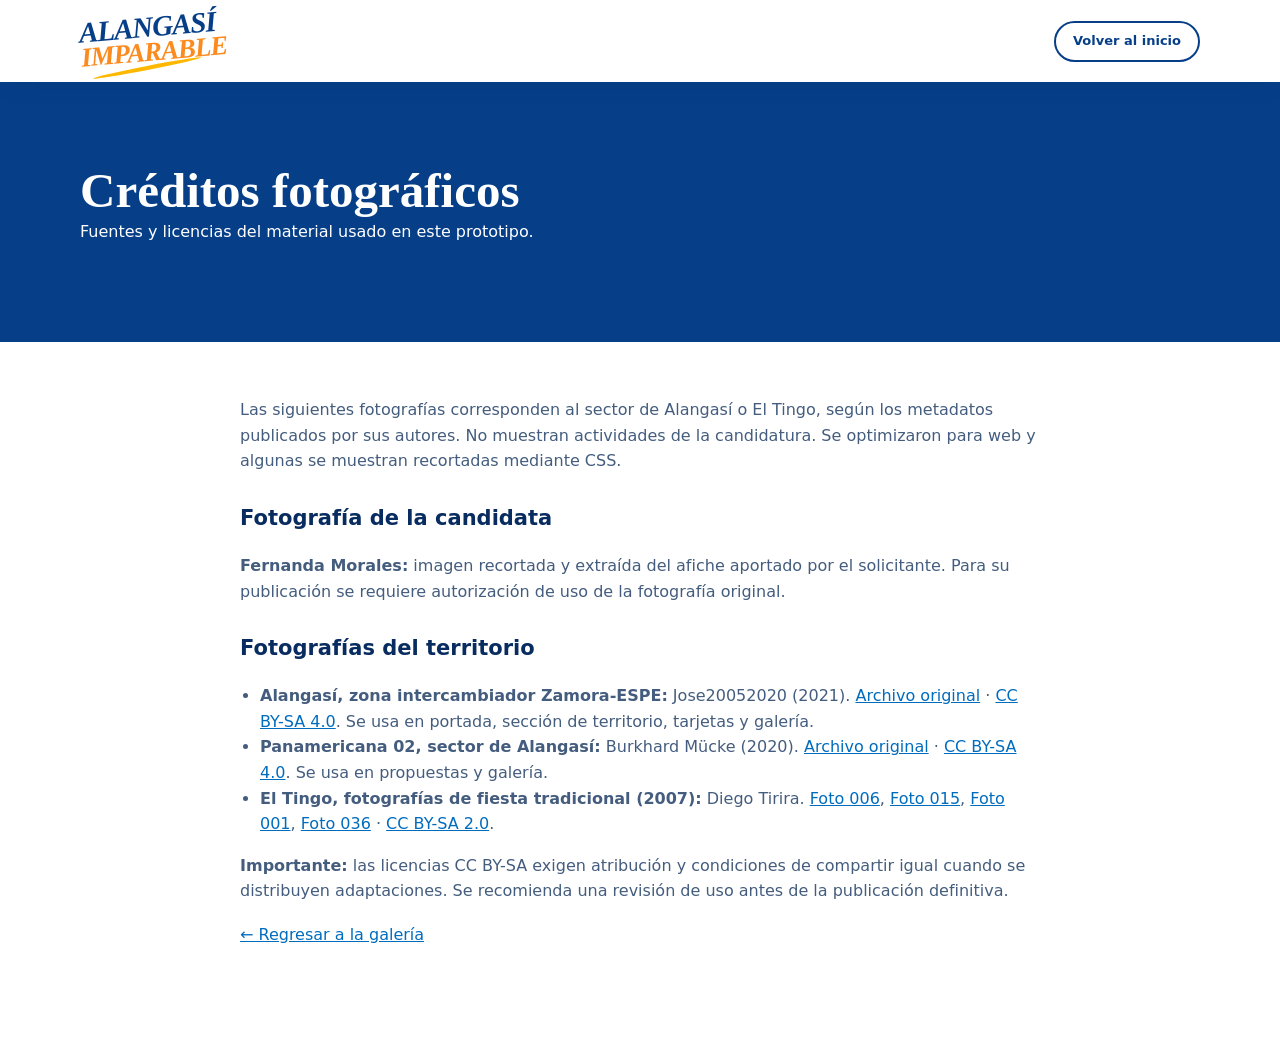
==== creditos.html @ 4a23343c "feat: publicar página institucional creditos.html" ====
<!doctype html><html lang="es-EC"><head><meta charset="UTF-8"><meta name="viewport" content="width=device-width,initial-scale=1"><title>Créditos fotográficos | Fernanda Morales</title><link rel="stylesheet" href="styles.css"></head><body><header class="site-header"><div class="container nav-wrap"><a href="index.html#inicio" class="brand"><span>ALANGASÍ</span><strong>IMPARABLE</strong><i></i></a><a href="index.html" class="btn btn-outline small">Volver al inicio</a></div></header><section class="subpage-hero"><div class="container"><h1>Créditos fotográficos</h1><p>Fuentes y licencias del material usado en este prototipo.</p></div></section><main class="container legal"><p>Las siguientes fotografías corresponden al sector de Alangasí o El Tingo, según los metadatos publicados por sus autores. No muestran actividades de la candidatura. Se optimizaron para web y algunas se muestran recortadas mediante CSS.</p><h2>Fotografía de la candidata</h2><p><strong>Fernanda Morales:</strong> imagen recortada y extraída del afiche aportado por el solicitante. Para su publicación se requiere autorización de uso de la fotografía original.</p><h2>Fotografías del territorio</h2><ul><li><strong>Alangasí, zona intercambiador Zamora-ESPE:</strong> Jose20052020 (2021). <a href="https://commons.wikimedia.org/wiki/File:Alangasi_zona_hipermarket.jpg" target="_blank" rel="noopener noreferrer">Archivo original</a> · <a href="https://creativecommons.org/licenses/by-sa/4.0/" target="_blank" rel="noopener noreferrer">CC BY-SA 4.0</a>. Se usa en portada, sección de territorio, tarjetas y galería.</li><li><strong>Panamericana 02, sector de Alangasí:</strong> Burkhard Mücke (2020). <a href="https://commons.wikimedia.org/wiki/File:Panamericana_02.jpg" target="_blank" rel="noopener noreferrer">Archivo original</a> · <a href="https://creativecommons.org/licenses/by-sa/4.0/" target="_blank" rel="noopener noreferrer">CC BY-SA 4.0</a>. Se usa en propuestas y galería.</li><li><strong>El Tingo, fotografías de fiesta tradicional (2007):</strong> Diego Tirira. <a href="https://commons.wikimedia.org/wiki/File:P_El_Tingo_0706_006_(17198354539).jpg" target="_blank" rel="noopener noreferrer">Foto 006</a>, <a href="https://commons.wikimedia.org/wiki/File:P_El_Tingo_0706_015_(17198350459).jpg" target="_blank" rel="noopener noreferrer">Foto 015</a>, <a href="https://commons.wikimedia.org/wiki/File:P_El_Tingo_0706_001_(17358634136).jpg" target="_blank" rel="noopener noreferrer">Foto 001</a>, <a href="https://commons.wikimedia.org/wiki/File:P_El_Tingo_0706_036_(17382595662).jpg" target="_blank" rel="noopener noreferrer">Foto 036</a> · <a href="https://creativecommons.org/licenses/by-sa/2.0/" target="_blank" rel="noopener noreferrer">CC BY-SA 2.0</a>.</li></ul><p><strong>Importante:</strong> las licencias CC BY-SA exigen atribución y condiciones de compartir igual cuando se distribuyen adaptaciones. Se recomienda una revisión de uso antes de la publicación definitiva.</p><p><a href="index.html#galeria">← Regresar a la galería</a></p></main></body></html>
---- styles.css ----
:root{--blue:#063f88;--deep:#032e69;--navy:#082c60;--bright:#0874d3;--orange:#fb8b1f;--gold:#ffb800;--sky:#edf7ff;--ink:#082c60;--muted:#4b6080;--white:#fff;--shadow:0 18px 45px rgba(1,40,90,.12);--container:1180px}
*,*::before,*::after{box-sizing:border-box}
html{scroll-behavior:smooth;scroll-padding-top:88px}
body{margin:0;font-family:"DM Sans",system-ui,-apple-system,"Segoe UI",sans-serif;color:var(--ink);background:#fff;line-height:1.6;overflow-x:hidden}
a{color:inherit;text-decoration:none}button,input,textarea{font:inherit}button{cursor:pointer}svg{width:21px;height:21px;fill:none;stroke:currentColor;stroke-width:1.9;stroke-linejoin:round;stroke-linecap:round;flex-shrink:0}img{max-width:100%;display:block}p{margin:0 0 1.1em}.container{max-width:var(--container);padding:0 30px;margin-inline:auto}.svg-sprite{position:absolute;width:0;height:0;overflow:hidden}::selection{background:#ffb800;color:#063f88}:focus-visible{outline:3px solid var(--orange);outline-offset:4px}.skip-link{position:absolute;top:-80px;left:12px;z-index:200;background:var(--blue);color:#fff;padding:12px 20px;border-radius:8px}.skip-link:focus{top:9px}
/* Top navigation */
.site-header{height:82px;position:sticky;top:0;z-index:80;background:rgba(255,255,255,.96);box-shadow:0 4px 22px rgba(2,36,80,.07);backdrop-filter:blur(14px)}.nav-wrap{height:100%;display:flex;align-items:center;justify-content:space-between;gap:22px}.brand{width:154px;line-height:.9;display:flex;flex-direction:column;align-items:flex-start;transform:rotate(-5deg);font-family:"Kalam",cursive;font-style:italic;white-space:nowrap;letter-spacing:-1px;font-weight:700}.brand span{font-size:29px;color:var(--blue)}.brand strong{font-size:27px;color:var(--orange);font-weight:700}.brand i{background:var(--gold);height:4px;width:110px;border-radius:50%;transform:rotate(-6deg);margin-top:2px;margin-left:10px}.main-nav{display:flex;align-items:center;gap:24px}.nav-link{font-size:13px;font-weight:800;color:#254570;white-space:nowrap;position:relative;padding:9px 0}.nav-link::after{content:"";height:3px;width:0;position:absolute;left:0;bottom:3px;background:var(--orange);border-radius:3px;transition:width .2s}.nav-link:hover::after,.nav-link.active::after{width:100%}.nav-link.active{color:var(--blue)}.menu-toggle{display:none;border:0;background:#f1f7fe;color:var(--blue);width:45px;height:45px;border-radius:12px;align-items:center;justify-content:center}
.btn{display:inline-flex;align-items:center;justify-content:center;gap:9px;border:2px solid transparent;padding:12px 22px;border-radius:999px;font-size:13px;font-weight:800;line-height:1.3;min-height:47px;transition:transform .2s,box-shadow .2s,background .2s;color:inherit}.btn svg{width:17px;height:17px}.btn:hover{transform:translateY(-2px);box-shadow:0 10px 18px rgba(7,57,105,.18)}.btn-orange{background:linear-gradient(120deg,#ff9e22,#ff7e18);color:#fff}.btn-blue{background:var(--blue);color:#fff}.btn-outline{border-color:var(--blue);color:var(--blue);background:rgba(255,255,255,.8)}.btn-white{background:white;color:var(--blue)}.btn.small{min-height:41px;padding:9px 17px}.nav-cta{padding:11px 18px;min-height:42px}
/* Hero */
.hero{min-height:595px;position:relative;isolation:isolate;overflow:hidden;background:linear-gradient(110deg,#e6f5ff 0%,#f0faff 49%,#b8d4e9 100%)}.hero-scenery{position:absolute;inset:0;background-image:linear-gradient(90deg,rgba(245,251,255,.97) 0%,rgba(240,249,255,.90) 30%,rgba(232,246,255,.57) 51%,rgba(233,246,255,.16) 100%),url('assets/alangasi-panorama.webp');background-repeat:no-repeat;background-position:center,center 57%;background-size:cover;z-index:-2}.hero-content{height:595px;display:grid;grid-template-columns:51% 36% 13%;align-items:center;position:relative}.hero-copy{position:relative;z-index:4;padding-bottom:30px}.eyebrow{font-size:11px;font-weight:800;letter-spacing:2px;color:#0669bd;display:flex;align-items:center;gap:12px}.eyebrow-dot{height:8px;width:8px;background:var(--orange);border-radius:50%}.dash{height:2px;width:45px;background:var(--orange)}.hero-title{font-family:"Kalam",cursive;font-size:clamp(44px,5vw,77px);line-height:1.01;letter-spacing:-2.6px;margin:25px 0 17px;color:var(--blue);font-weight:700}.hero-title span{display:block}.hero-title em,.section-script em{color:var(--orange);font-style:normal}.hero-title em{display:inline-block;position:relative}.hero-title em::after{content:"";position:absolute;background:var(--orange);height:6px;border-radius:70%;width:103%;bottom:3px;left:0;transform:rotate(-3deg)}.paint-label{display:inline-block;background:var(--blue);color:white;font:700 26px/1.15 "Kalam",cursive;transform:rotate(-3deg);padding:5px 24px 0 17px;clip-path:polygon(1% 2%,99% 0,97% 8%,100% 90%,2% 100%,0 89%)}.candidate-role{color:#fff;background:var(--orange);width:max-content;max-width:95%;padding:4px 13px;border-radius:4px;margin:7px 0 17px;font-size:12px;font-weight:800;transform:rotate(-1deg)}.hero-description{font-size:18px;line-height:1.47;max-width:390px;font-weight:600;margin-bottom:25px}.hero-buttons{display:flex;gap:11px;flex-wrap:wrap}.hero-location{display:flex;align-items:center;gap:5px;font-size:11px;color:#45668e;margin-top:18px;font-weight:700}.hero-location svg{width:15px;height:15px}.hero-portrait-wrap{position:absolute;bottom:0;left:48.5%;width:min(40%,470px);height:91%;display:flex;align-items:flex-end;justify-content:center;z-index:2}.hero-sun{position:absolute;bottom:20px;left:-19%;width:118%;height:85%;border-radius:48% 52% 0 0;background:radial-gradient(ellipse at 57% 60%,rgba(255,235,191,.87),rgba(255,233,202,.3) 57%,transparent 69%)}.hero-portrait{height:100%;max-width:unset;width:auto;object-fit:contain;object-position:bottom;filter:drop-shadow(3px 10px 12px rgba(3,35,69,.15))}.hero-quote{position:absolute;top:100px;right:12px;z-index:3;max-width:165px;transform:rotate(-6deg);font:700 28px/1.11 "Kalam",cursive;color:var(--blue)}.hero-quote i{display:block;height:4px;width:120px;background:var(--orange);border-radius:50%;transform:rotate(-8deg);margin-top:9px}.hero-wave{position:absolute;bottom:-1px;width:100%;height:82px;z-index:3}.hero-wave svg{width:100%;height:100%}
.pillars{background:var(--blue);color:white;margin-top:-1px}.pillars-grid{display:grid;grid-template-columns:repeat(4,1fr);padding-top:12px;padding-bottom:25px;gap:18px}.pillar{display:flex;align-items:center;gap:13px;font-weight:800;font-size:15px;line-height:1.28;min-height:79px;border-right:1px solid rgba(255,255,255,.29)}.pillar:last-child{border:0}.pillar:hover .pillar-icon{transform:rotate(-8deg) scale(1.06)}.pillar-icon,.proposal-icon{width:65px;height:65px;display:grid;place-items:center;flex-shrink:0;border-radius:50%;transition:transform .2s}.pillar-icon svg,.proposal-icon svg{height:36px;width:36px;stroke-width:1.7}.blue{background:#0874d3;color:white}.gold{background:#ffb800;color:white}.orange{background:#ff8f22;color:white}.yellow{background:#ffbb11;color:#fff}
/* About */
.section{padding-block:90px}.about{background:#fff}.about-grid{display:grid;grid-template-columns:43% 1fr;align-items:center;gap:7%}.about-visual{position:relative;min-height:430px}.brush-circle{position:relative;overflow:hidden;width:93%;height:410px;max-width:470px;border-radius:43% 57% 50% 50% / 50% 50% 50% 50%;background:linear-gradient(150deg,#c9e7f9,#edf7fa 66%,#ffb74e);isolation:isolate}.brush-circle:before{content:"";position:absolute;inset:0;background:url('assets/alangasi-panorama.webp') center/cover;opacity:.24}.brush-circle img{position:absolute;height:106%;max-width:none;width:auto;bottom:-62px;left:50%;transform:translateX(-50%);filter:drop-shadow(0 8px 12px rgba(0,0,0,.07))}.about-visual:before,.about-visual:after{content:"";position:absolute;border:11px solid var(--orange);transform:rotate(-35deg);border-radius:50%;z-index:2;pointer-events:none}.about-visual:before{width:165px;height:70px;left:-20px;top:0;border-bottom-color:transparent;border-right-color:transparent}.about-visual:after{width:225px;height:66px;right:-3px;bottom:10px;border-top-color:transparent;border-left-color:transparent}.about-sticker{position:absolute;right:-8%;bottom:34px;z-index:3;transform:rotate(-8deg);background:var(--blue);color:white;font:700 22px/1.1 "Kalam",cursive;padding:11px 17px;box-shadow:0 12px 20px rgba(0,46,99,.16)}.section-script{font:700 clamp(32px,3.7vw,53px)/1.11 "Kalam",cursive;color:var(--blue);letter-spacing:-1px;margin:18px 0}.about-copy>p{max-width:590px;color:#395274;font-size:16px}.values{display:flex;gap:25px;flex-wrap:wrap;margin:25px 0 30px}.values>div{display:flex;gap:10px;align-items:center;font-weight:800;font-size:11px;line-height:1.28}.value-icon{width:45px;height:45px;border-radius:50%;display:grid;place-items:center}.value-icon svg{width:22px;height:22px}
/* Proposals */
.proposals{background:linear-gradient(180deg,#eaf6ff 0%,#f5faff 100%);border-radius:80px 80px 0 0;padding-top:76px}.section-heading{margin-bottom:35px}.section-heading.center{text-align:center}.section-heading.center .eyebrow{justify-content:center}.section-heading .section-script{margin:8px 0}.section-heading p{font-size:15px;color:#526583;margin:0}.proposals-grid{display:grid;grid-template-columns:repeat(4,minmax(0,1fr));gap:18px}.proposal-card{background:white;border:1px solid #eaf0f7;border-radius:18px;overflow:hidden;box-shadow:0 8px 28px rgba(6,58,122,.06);transition:transform .25s,box-shadow .25s}.proposal-card:hover{transform:translateY(-7px);box-shadow:var(--shadow)}.proposal-image{height:170px;position:relative}.proposal-image img{height:100%;width:100%;object-fit:cover}.proposal-icon{position:absolute;bottom:-27px;left:20px;width:54px;height:54px;border:4px solid white}.proposal-icon svg{height:26px;width:26px}.proposal-body{padding:36px 20px 20px}.proposal-body h3{font-weight:800;font-size:17px;line-height:1.2;margin:0 0 12px;color:var(--blue);min-height:41px}.proposal-body p{font-size:13px;color:#536684;line-height:1.5;min-height:59px}.text-link{display:inline-flex;align-items:center;gap:8px;border:0;background:none;color:#0068bd;padding:2px 0;font-weight:800;font-size:12px}.text-link:hover{text-decoration:underline}.text-link svg{width:16px;height:16px}.content-note{font-size:11px;color:#6c7892;text-align:center;margin:23px auto 0;max-width:770px}
/* Territory */
.territory{min-height:390px;color:white;isolation:isolate;position:relative;display:flex;align-items:center;overflow:hidden}.territory-photo{position:absolute;inset:0;z-index:-1;background:linear-gradient(90deg,rgba(4,39,85,.97) 0%,rgba(4,39,85,.84) 46%,rgba(4,39,85,.34) 100%),url('assets/alangasi-panorama.webp') center 51% /cover}.territory-inner{display:grid;grid-template-columns:1fr 1fr;gap:45px;align-items:center;width:100%;padding-top:65px;padding-bottom:65px}.eyebrow.light{color:#ffcf75}.territory h2{color:white;font-size:clamp(32px,3.3vw,47px)}.territory p{font-size:15px;max-width:490px}.territory-facts{display:grid;grid-template-columns:repeat(3,1fr);gap:10px;align-self:end}.territory-facts>div{border-radius:14px;padding:21px 10px;display:flex;flex-direction:column;align-items:center;text-align:center;background:rgba(255,255,255,.94);color:var(--blue);box-shadow:0 15px 25px rgba(1,24,59,.15);min-height:165px}.territory-facts svg{color:var(--orange);width:29px;height:29px;margin-bottom:12px}.territory-facts strong{line-height:1.18;font-size:16px}.territory-facts span{font-size:11px;color:#5c7191;margin-top:8px}
/* Gallery */
.gallery{background:#f8fbff}.heading-between{display:flex;align-items:end;justify-content:space-between;gap:20px}.gallery-grid{display:grid;grid-template-columns:1.45fr 1fr 1fr;grid-template-rows:210px 210px;gap:16px}.gallery-item{position:relative;overflow:hidden;border:0;padding:0;border-radius:18px;background:#d4e8f6;min-width:0}.gallery-wide{grid-row:span 2}.gallery-item img{width:100%;height:100%;object-fit:cover;transition:transform .35s}.gallery-item:hover img{transform:scale(1.045)}.gallery-item:after{content:"";position:absolute;inset:42% 0 0;background:linear-gradient(transparent,rgba(4,33,70,.75));pointer-events:none}.gallery-label{position:absolute;bottom:17px;left:17px;z-index:2;display:flex;align-items:center;gap:7px;color:white;font-weight:800;font-size:12px;text-align:left}.gallery-label svg{width:17px;height:17px}.gallery-credit{font-size:11px;margin:18px 0 0;color:#596f8d}.gallery-credit a{text-decoration:underline}
/* Updates */
.updates{background:linear-gradient(110deg,#063f88,#0754a9);color:white;padding:58px 0}.updates-grid{display:grid;grid-template-columns:1.1fr .9fr;align-items:center;gap:55px}.updates h2{color:white;margin:7px 0}.updates p{color:#e3eeff;max-width:530px;margin:0}.updates-placeholder{display:flex;align-items:center;gap:20px;background:rgba(255,255,255,.10);border:1px solid rgba(255,255,255,.21);border-radius:19px;padding:25px}.updates-placeholder strong{font-size:19px}.updates-placeholder p{font-size:13px;margin:3px 0 0}.coming-icon{display:grid;place-items:center;flex-shrink:0;border-radius:50%;background:var(--gold);width:62px;height:62px}.coming-icon svg{color:var(--blue);width:31px;height:31px}
/* Participation */
.participate{background:#052f69;position:relative;color:white;overflow:hidden}.participate:before{content:"";position:absolute;top:0;left:0;width:100%;height:8px;background:linear-gradient(90deg,var(--orange),var(--gold),var(--blue),var(--gold))}.participate:after{content:"";position:absolute;right:-100px;top:40px;width:500px;height:500px;background:radial-gradient(circle,rgba(27,110,197,.41),transparent 70%);pointer-events:none}.participate-grid{display:grid;grid-template-columns:1fr 470px;gap:70px;align-items:center;position:relative;z-index:1}.participate h2{color:white;font-size:clamp(37px,4vw,55px)}.participate p{max-width:520px}.participate-quote{font:700 27px "Kalam",cursive;transform:rotate(-6deg);color:#ffb949;margin-top:44px}.contact-form{background:white;color:var(--blue);padding:30px;box-shadow:0 20px 54px rgba(0,0,0,.17);border-radius:20px;display:flex;flex-direction:column;gap:8px}.contact-form h3{font-size:22px;margin:0 0 5px}.contact-form>label:not(.consent){font-size:12px;font-weight:800}.contact-form input:not([type=checkbox]),.contact-form textarea{width:100%;border:1px solid #d9e3ee;border-radius:10px;background:#f9fcff;padding:11px 13px;outline:none;color:#153b6a;font-size:13px;resize:vertical}.contact-form input:focus,.contact-form textarea:focus{border-color:#017bc9;box-shadow:0 0 0 3px #cdeeff}.contact-form input::placeholder,.contact-form textarea::placeholder{color:#8b9bb1}.contact-form .consent{display:flex;align-items:flex-start;gap:9px;font-size:11px;color:#526680;margin-top:6px}.consent input{margin-top:3px;accent-color:var(--orange)}.consent a{text-decoration:underline;color:var(--blue)}.btn-submit{width:100%;margin-top:9px}.contact-form small{color:#64768f;font-size:10px;line-height:1.5}.contact-form .form-status{margin:0;font-size:12px;color:var(--blue)}.honeypot{position:absolute;left:-5000px;opacity:0}
/* Footer */
.site-footer{background:#012654;color:white}.footer-main{padding-top:40px;padding-bottom:30px;display:flex;align-items:center;justify-content:space-between;gap:30px}.brand-footer span{color:white}.footer-main p{font-size:13px;font-weight:800;margin:0}.footer-main p span{font-size:11px;opacity:.74;font-weight:400}.footer-main nav{display:flex;gap:18px;flex-wrap:wrap}.footer-main nav a,.footer-bottom a{font-size:11px}.footer-main nav a:hover,.footer-bottom a:hover{text-decoration:underline}.footer-bottom{border-top:1px solid rgba(255,255,255,.2);padding-top:14px;padding-bottom:22px;display:flex;justify-content:space-between;align-items:center;gap:20px;color:#bfcfe5;font-size:11px}.footer-bottom div{display:flex;gap:22px}
/* Modals */
.modal{border:0;border-radius:22px;padding:36px;max-width:530px;width:calc(100% - 35px);color:var(--blue);box-shadow:0 28px 80px rgba(0,0,0,.32);position:fixed;max-height:calc(100dvh - 45px);overflow-y:auto}.modal::backdrop{background:rgba(0,27,69,.7);backdrop-filter:blur(4px)}.dialog-close{position:absolute;top:15px;right:16px;border:0;background:#eaf5ff;color:var(--blue);border-radius:50%;width:39px;height:39px;display:grid;place-items:center}.dialog-close svg{width:19px;height:19px}.modal h2{font-size:32px}.modal>p{color:#4d6687}.modal-note{border-left:4px solid var(--orange);padding:12px 16px;background:#f0f8ff;margin:22px 0;color:#47617f;font-size:12px}.modal-note p{margin:2px 0}.image-modal{max-width:980px;padding:20px}.image-modal img{display:block;width:100%;max-height:70vh;object-fit:contain;border-radius:12px;background:#eef6fd}.image-modal #gallery-caption{font-size:15px;font-weight:700;margin:13px 8px 0}.image-modal #gallery-credit{display:block;margin:2px 8px 0;color:#506784}.image-modal .dialog-close{z-index:2;right:27px;top:27px}
/* Additional static pages */
.subpage-hero{background:var(--blue);color:white;padding:80px 0}.subpage-hero h1{font:700 49px "Kalam",cursive;margin:0}.legal{padding:55px 0 95px;max-width:800px}.legal h2{font-size:21px;margin-top:28px}.legal p,.legal li{color:#445d7e}.legal a{color:#006cbe;text-decoration:underline}.legal ul{padding-left:20px}
@media(max-width:1060px){.main-nav{gap:15px}.nav-link{font-size:12px}.nav-cta{padding-inline:12px}.hero-content{grid-template-columns:55% 45%}.hero-portrait-wrap{left:53%;width:42%}.hero-quote{display:none}.hero-title{font-size:57px}.about-sticker{right:-2%}.participate-grid{grid-template-columns:1fr 430px;gap:45px}.pillars-grid{gap:10px}.pillar{gap:9px;font-size:13px}.pillar-icon{width:57px;height:57px}}
@media(max-width:830px){html{scroll-padding-top:72px}.site-header{height:72px}.brand{transform:rotate(-5deg) scale(.83);transform-origin:left center;width:130px}.menu-toggle{display:flex}.main-nav{position:absolute;top:72px;left:0;right:0;display:none;flex-direction:column;align-items:stretch;gap:0;padding:15px 24px 23px;background:#fff;box-shadow:0 16px 35px rgba(0,45,91,.18)}.main-nav.open{display:flex}.nav-link{padding:12px 7px;font-size:14px;border-bottom:1px solid #edf1f6}.nav-link:after{display:none}.nav-cta{margin-top:12px}.hero,.hero-content{min-height:720px;height:720px}.hero-content{display:block;padding-top:45px}.hero-title{font-size:59px}.hero-copy{max-width:510px}.hero-description{max-width:330px;font-size:17px}.hero-portrait-wrap{left:auto;right:3%;width:42%;height:73%}.hero-wave{height:70px}.pillars-grid{grid-template-columns:repeat(2,1fr);gap:8px 20px}.pillar:nth-child(2){border-right:0}.pillar{min-height:80px}.section{padding-block:68px}.about-grid{grid-template-columns:1fr 1fr;gap:6%}.about-visual{min-height:340px}.brush-circle{height:330px;width:100%}.brush-circle img{height:113%;bottom:-73px}.about-sticker{font-size:16px;right:0;bottom:21px}.section-script{font-size:39px}.values{gap:12px}.values>div{font-size:10px}.proposals-grid{grid-template-columns:repeat(2,1fr)}.territory-inner{grid-template-columns:1fr;gap:20px}.territory-facts{max-width:590px}.gallery-grid{grid-template-columns:repeat(2,1fr);grid-template-rows:repeat(3,185px)}.gallery-wide{grid-row:span 2}.updates-grid{gap:25px}.participate-grid{grid-template-columns:1fr 1fr;gap:25px}.contact-form{padding:22px}.footer-main{flex-wrap:wrap}}
@media(max-width:600px){.container{padding-inline:20px}.hero,.hero-content{height:740px;min-height:740px}.hero-scenery{background-image:linear-gradient(180deg,rgba(244,251,255,.97) 0%,rgba(239,250,255,.94) 43%,rgba(234,246,255,.48) 100%),url('assets/alangasi-panorama.webp')}.hero-content{padding-top:38px}.hero-copy{padding-bottom:0}.eyebrow{font-size:10px;letter-spacing:1.6px}.hero-title{font-size:clamp(44px,11vw,65px);margin:21px 0 13px}.hero-title span{white-space:nowrap}.paint-label{font-size:23px}.candidate-role{font-size:10px}.hero-description{font-size:14px;max-width:285px;line-height:1.45;margin-bottom:17px}.hero-buttons{gap:7px}.hero-buttons .btn{font-size:11px;padding:9px 13px;min-height:42px}.hero-location{margin-top:10px}.hero-portrait-wrap{height:44%;bottom:0;right:0;width:70%;z-index:2}.hero-sun{height:91%;left:-30%}.hero-wave{height:48px}.pillars-grid{gap:4px 10px;padding-top:18px;padding-bottom:24px}.pillar{font-size:12px;gap:7px;min-height:66px}.pillar-icon{width:46px;height:46px}.pillar-icon svg{width:27px;height:27px}.section{padding-block:55px}.about-grid{grid-template-columns:1fr;gap:28px}.about-visual{min-height:328px;max-width:390px;width:100%;margin:0 auto}.brush-circle{height:325px;width:93%;margin:auto}.brush-circle img{bottom:-70px}.about-sticker{right:0}.section-script{font-size:37px}.about-copy>p{font-size:14px}.values{gap:13px}.value-icon{width:40px;height:40px}.about .btn{margin-top:0}.proposals{border-radius:35px 35px 0 0}.section-heading{margin-bottom:25px}.section-heading p{font-size:13px}.proposals-grid{grid-template-columns:1fr;gap:14px}.proposal-card{display:grid;grid-template-columns:35% 65%;min-height:173px}.proposal-image{height:100%;min-height:168px}.proposal-icon{width:43px;height:43px;left:auto;right:-18px;bottom:12px;border-width:3px}.proposal-icon svg{width:21px;height:21px}.proposal-body{padding:16px 17px 12px 25px}.proposal-body h3{font-size:14px;min-height:0;margin-bottom:8px}.proposal-body p{min-height:0;margin-bottom:8px;font-size:12px}.content-note{font-size:10px}.territory-inner{padding-top:55px;padding-bottom:55px}.territory h2{font-size:37px}.territory p{font-size:13px}.territory-facts{gap:7px}.territory-facts>div{padding:15px 5px;min-height:141px}.territory-facts svg{width:22px;height:22px;margin-bottom:9px}.territory-facts strong{font-size:12px}.territory-facts span{font-size:9px}.heading-between{display:block}.heading-between .btn{margin-top:18px}.gallery-grid{grid-template-columns:1fr 1fr;grid-template-rows:repeat(3,145px);gap:8px}.gallery-item{border-radius:12px}.gallery-label{font-size:10px;left:9px;bottom:8px}.gallery-label svg{display:none}.gallery-credit{font-size:10px}.updates{padding-block:50px}.updates-grid{grid-template-columns:1fr;gap:24px}.updates-placeholder{padding:17px}.updates-placeholder strong{font-size:16px}.participate-grid{grid-template-columns:1fr;gap:22px}.participate h2{font-size:40px}.participate-quote{display:none}.contact-form{padding:22px}.footer-main{padding-block:30px;align-items:start;flex-direction:column;gap:20px}.footer-main nav{gap:13px 18px}.footer-bottom{align-items:flex-start;flex-direction:column;gap:8px}.modal{padding:28px 20px}.modal h2{font-size:29px}}
@media(max-width:380px){.hero-title{font-size:42px}.hero-buttons .btn{padding-inline:10px;font-size:10px}.proposal-card{grid-template-columns:34% 66%}.pillar{font-size:11px}.pillar-icon{width:41px;height:41px}.values{gap:8px}}
@media(prefers-reduced-motion:reduce){html{scroll-behavior:auto}*,*::before,*::after{animation-duration:.01ms!important;transition-duration:.01ms!important}}

/* Cabecera rediseñada: fotografía verificable, sin barandas y separada del texto. */
.hero{background:linear-gradient(115deg,#f8fcff 0%,#edf7ff 58%,#d7edfb 100%)}
.hero::before{content:"";position:absolute;inset:auto -10% -10% 40%;height:72%;background:radial-gradient(ellipse at 40% 65%,rgba(253,199,87,.24),transparent 65%);pointer-events:none}
.hero-scenery{inset:40px 0 auto auto;width:53%;height:82%;z-index:-1;border-radius:46% 0 0 36% / 24% 0 0 42%;background-image:linear-gradient(90deg,rgba(242,249,255,.6),rgba(243,249,255,.12) 42%,rgba(5,49,102,.1)),url('assets/alangasi-horizonte.webp');background-position:center,center 58%;background-size:cover;box-shadow:-18px 25px 0 rgba(9,105,193,.10);opacity:1}
.hero-portrait-wrap{left:53%;height:88%;width:min(37%,450px)}
.hero-sun{background:radial-gradient(ellipse at 60% 60%,rgba(255,253,246,.32),transparent 65%)}
.hero-quote{right:0;background:rgba(255,255,255,.82);padding:18px 16px;border-radius:22px;box-shadow:0 7px 20px rgba(0,47,95,.08)}
.hero-copy{filter:drop-shadow(0 1px 0 rgba(255,255,255,.5))}
.territory-photo{background-image:linear-gradient(90deg,rgba(4,39,85,.96),rgba(4,39,85,.78) 48%,rgba(4,39,85,.48)),url('assets/alangasi-horizonte.webp');background-position:center,center 55%}
@media(max-width:1060px){.hero-portrait-wrap{left:54%;width:41%}.hero-scenery{width:57%}}
@media(max-width:830px){.hero-scenery{inset:auto -15% 0 auto;width:88%;height:55%;border-radius:48% 0 0 0}.hero-portrait-wrap{height:65%;right:3%;width:43%;left:auto}}
@media(max-width:600px){.hero,.hero-content{height:760px;min-height:760px}.hero{background:linear-gradient(180deg,#f9fcff 0%,#ecf7ff 68%,#d8edfc 100%)}.hero-scenery{inset:auto -16% 0 auto;width:104%;height:42%;background-image:linear-gradient(180deg,rgba(238,248,255,.52) 0%,rgba(229,244,255,.04) 65%),url('assets/alangasi-horizonte.webp');border-radius:54% 0 0 0;box-shadow:none;background-position:center,center}.hero-portrait-wrap{height:43%;right:2%;width:69%}}
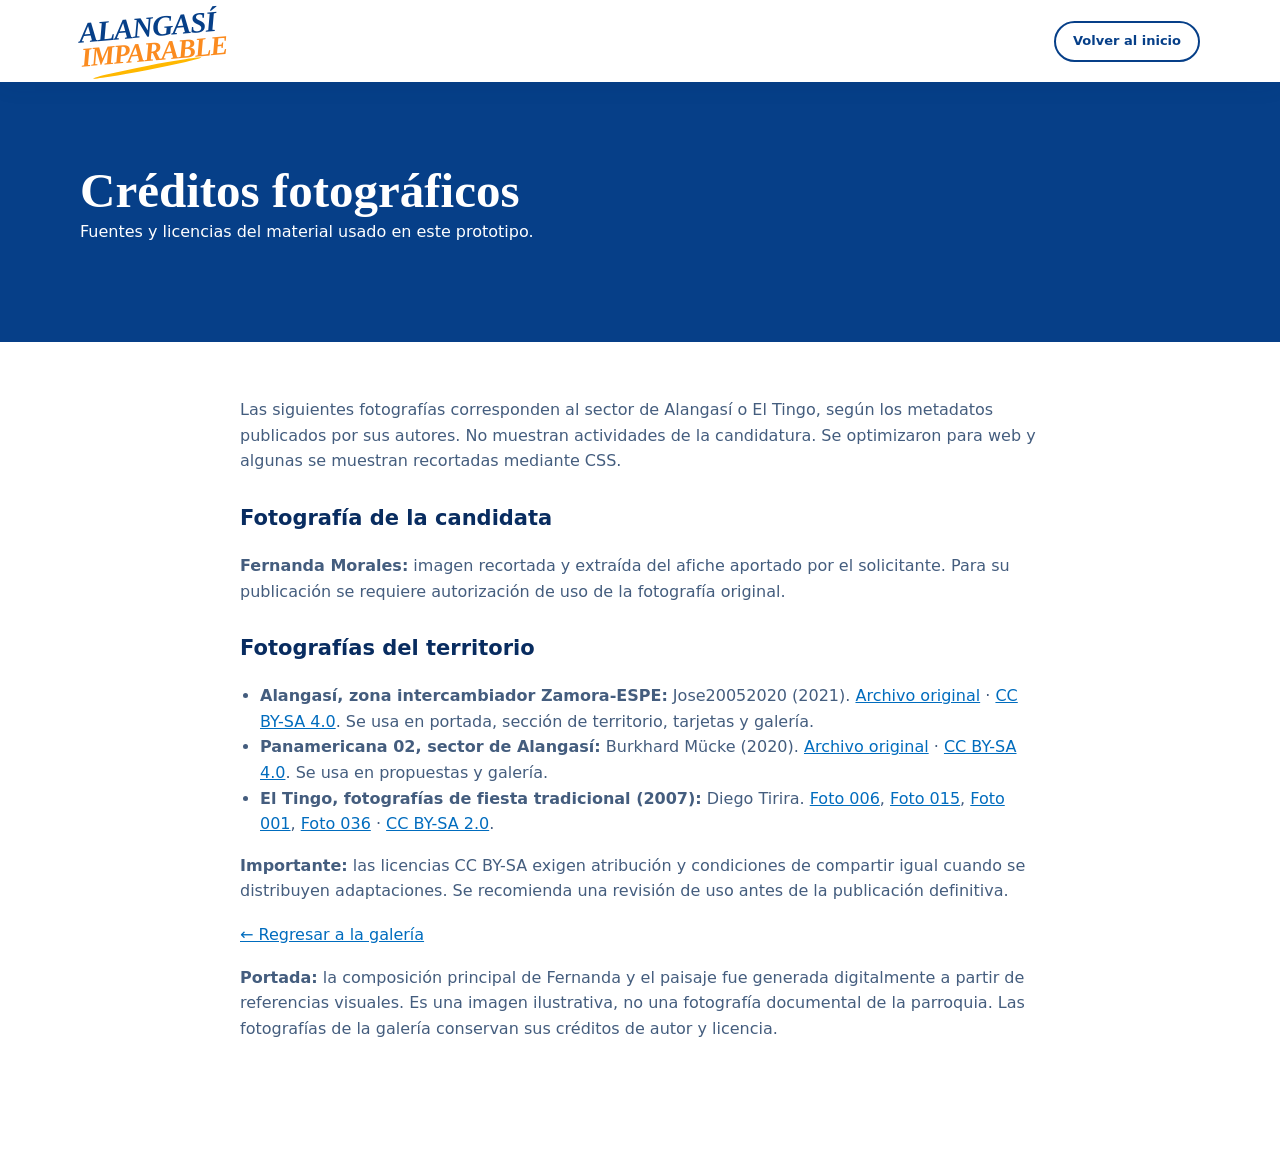
==== commit c3878257: "feat: publicar portada de alta resolución y retirar superposición pixelada" ====
--- a/creditos.html
+++ b/creditos.html
@@ -1 +1 @@
-<!doctype html><html lang="es-EC"><head><meta charset="UTF-8"><meta name="viewport" content="width=device-width,initial-scale=1"><title>Créditos fotográficos | Fernanda Morales</title><link rel="stylesheet" href="styles.css"></head><body><header class="site-header"><div class="container nav-wrap"><a href="index.html#inicio" class="brand"><span>ALANGASÍ</span><strong>IMPARABLE</strong><i></i></a><a href="index.html" class="btn btn-outline small">Volver al inicio</a></div></header><section class="subpage-hero"><div class="container"><h1>Créditos fotográficos</h1><p>Fuentes y licencias del material usado en este prototipo.</p></div></section><main class="container legal"><p>Las siguientes fotografías corresponden al sector de Alangasí o El Tingo, según los metadatos publicados por sus autores. No muestran actividades de la candidatura. Se optimizaron para web y algunas se muestran recortadas mediante CSS.</p><h2>Fotografía de la candidata</h2><p><strong>Fernanda Morales:</strong> imagen recortada y extraída del afiche aportado por el solicitante. Para su publicación se requiere autorización de uso de la fotografía original.</p><h2>Fotografías del territorio</h2><ul><li><strong>Alangasí, zona intercambiador Zamora-ESPE:</strong> Jose20052020 (2021). <a href="https://commons.wikimedia.org/wiki/File:Alangasi_zona_hipermarket.jpg" target="_blank" rel="noopener noreferrer">Archivo original</a> · <a href="https://creativecommons.org/licenses/by-sa/4.0/" target="_blank" rel="noopener noreferrer">CC BY-SA 4.0</a>. Se usa en portada, sección de territorio, tarjetas y galería.</li><li><strong>Panamericana 02, sector de Alangasí:</strong> Burkhard Mücke (2020). <a href="https://commons.wikimedia.org/wiki/File:Panamericana_02.jpg" target="_blank" rel="noopener noreferrer">Archivo original</a> · <a href="https://creativecommons.org/licenses/by-sa/4.0/" target="_blank" rel="noopener noreferrer">CC BY-SA 4.0</a>. Se usa en propuestas y galería.</li><li><strong>El Tingo, fotografías de fiesta tradicional (2007):</strong> Diego Tirira. <a href="https://commons.wikimedia.org/wiki/File:P_El_Tingo_0706_006_(17198354539).jpg" target="_blank" rel="noopener noreferrer">Foto 006</a>, <a href="https://commons.wikimedia.org/wiki/File:P_El_Tingo_0706_015_(17198350459).jpg" target="_blank" rel="noopener noreferrer">Foto 015</a>, <a href="https://commons.wikimedia.org/wiki/File:P_El_Tingo_0706_001_(17358634136).jpg" target="_blank" rel="noopener noreferrer">Foto 001</a>, <a href="https://commons.wikimedia.org/wiki/File:P_El_Tingo_0706_036_(17382595662).jpg" target="_blank" rel="noopener noreferrer">Foto 036</a> · <a href="https://creativecommons.org/licenses/by-sa/2.0/" target="_blank" rel="noopener noreferrer">CC BY-SA 2.0</a>.</li></ul><p><strong>Importante:</strong> las licencias CC BY-SA exigen atribución y condiciones de compartir igual cuando se distribuyen adaptaciones. Se recomienda una revisión de uso antes de la publicación definitiva.</p><p><a href="index.html#galeria">← Regresar a la galería</a></p></main></body></html>+<!doctype html><html lang="es-EC"><head><meta charset="UTF-8"><meta name="viewport" content="width=device-width,initial-scale=1"><title>Créditos fotográficos | Fernanda Morales</title><link rel="stylesheet" href="styles.css"></head><body><header class="site-header"><div class="container nav-wrap"><a href="index.html#inicio" class="brand"><span>ALANGASÍ</span><strong>IMPARABLE</strong><i></i></a><a href="index.html" class="btn btn-outline small">Volver al inicio</a></div></header><section class="subpage-hero"><div class="container"><h1>Créditos fotográficos</h1><p>Fuentes y licencias del material usado en este prototipo.</p></div></section><main class="container legal"><p>Las siguientes fotografías corresponden al sector de Alangasí o El Tingo, según los metadatos publicados por sus autores. No muestran actividades de la candidatura. Se optimizaron para web y algunas se muestran recortadas mediante CSS.</p><h2>Fotografía de la candidata</h2><p><strong>Fernanda Morales:</strong> imagen recortada y extraída del afiche aportado por el solicitante. Para su publicación se requiere autorización de uso de la fotografía original.</p><h2>Fotografías del territorio</h2><ul><li><strong>Alangasí, zona intercambiador Zamora-ESPE:</strong> Jose20052020 (2021). <a href="https://commons.wikimedia.org/wiki/File:Alangasi_zona_hipermarket.jpg" target="_blank" rel="noopener noreferrer">Archivo original</a> · <a href="https://creativecommons.org/licenses/by-sa/4.0/" target="_blank" rel="noopener noreferrer">CC BY-SA 4.0</a>. Se usa en portada, sección de territorio, tarjetas y galería.</li><li><strong>Panamericana 02, sector de Alangasí:</strong> Burkhard Mücke (2020). <a href="https://commons.wikimedia.org/wiki/File:Panamericana_02.jpg" target="_blank" rel="noopener noreferrer">Archivo original</a> · <a href="https://creativecommons.org/licenses/by-sa/4.0/" target="_blank" rel="noopener noreferrer">CC BY-SA 4.0</a>. Se usa en propuestas y galería.</li><li><strong>El Tingo, fotografías de fiesta tradicional (2007):</strong> Diego Tirira. <a href="https://commons.wikimedia.org/wiki/File:P_El_Tingo_0706_006_(17198354539).jpg" target="_blank" rel="noopener noreferrer">Foto 006</a>, <a href="https://commons.wikimedia.org/wiki/File:P_El_Tingo_0706_015_(17198350459).jpg" target="_blank" rel="noopener noreferrer">Foto 015</a>, <a href="https://commons.wikimedia.org/wiki/File:P_El_Tingo_0706_001_(17358634136).jpg" target="_blank" rel="noopener noreferrer">Foto 001</a>, <a href="https://commons.wikimedia.org/wiki/File:P_El_Tingo_0706_036_(17382595662).jpg" target="_blank" rel="noopener noreferrer">Foto 036</a> · <a href="https://creativecommons.org/licenses/by-sa/2.0/" target="_blank" rel="noopener noreferrer">CC BY-SA 2.0</a>.</li></ul><p><strong>Importante:</strong> las licencias CC BY-SA exigen atribución y condiciones de compartir igual cuando se distribuyen adaptaciones. Se recomienda una revisión de uso antes de la publicación definitiva.</p><p><a href="index.html#galeria">← Regresar a la galería</a></p><p><strong>Portada:</strong> la composición principal de Fernanda y el paisaje fue generada digitalmente a partir de referencias visuales. Es una imagen ilustrativa, no una fotografía documental de la parroquia. Las fotografías de la galería conservan sus créditos de autor y licencia.</p></main></body></html>
--- a/styles.css
+++ b/styles.css
@@ -44,4 +44,62 @@
 .territory-photo{background-image:linear-gradient(90deg,rgba(4,39,85,.96),rgba(4,39,85,.78) 48%,rgba(4,39,85,.48)),url('assets/alangasi-horizonte.webp');background-position:center,center 55%}
 @media(max-width:1060px){.hero-portrait-wrap{left:54%;width:41%}.hero-scenery{width:57%}}
 @media(max-width:830px){.hero-scenery{inset:auto -15% 0 auto;width:88%;height:55%;border-radius:48% 0 0 0}.hero-portrait-wrap{height:65%;right:3%;width:43%;left:auto}}
-@media(max-width:600px){.hero,.hero-content{height:760px;min-height:760px}.hero{background:linear-gradient(180deg,#f9fcff 0%,#ecf7ff 68%,#d8edfc 100%)}.hero-scenery{inset:auto -16% 0 auto;width:104%;height:42%;background-image:linear-gradient(180deg,rgba(238,248,255,.52) 0%,rgba(229,244,255,.04) 65%),url('assets/alangasi-horizonte.webp');border-radius:54% 0 0 0;box-shadow:none;background-position:center,center}.hero-portrait-wrap{height:43%;right:2%;width:69%}}+@media(max-width:600px){.hero,.hero-content{height:760px;min-height:760px}.hero{background:linear-gradient(180deg,#f9fcff 0%,#ecf7ff 68%,#d8edfc 100%)}.hero-scenery{inset:auto -16% 0 auto;width:104%;height:42%;background-image:linear-gradient(180deg,rgba(238,248,255,.52) 0%,rgba(229,244,255,.04) 65%),url('assets/alangasi-horizonte.webp');border-radius:54% 0 0 0;box-shadow:none;background-position:center,center}.hero-portrait-wrap{height:43%;right:2%;width:69%}}
+/* Ocultar bordes residuales del recorte del afiche original sin cambiar el rostro. */
+.hero-portrait{clip-path:polygon(41% 0,61% 0,70% 10%,76% 20%,88% 31%,98% 41%,100% 55%,98% 73%,92% 91%,87% 100%,12% 100%,4% 82%,0 56%,3% 41%,15% 31%,28% 19%,34% 8%)}
+
+/* Portada final: composición de alta resolución; sin retratos de 4 KB superpuestos. */
+.hero { min-height:595px; background:#e8f6ff; }
+.hero::before {
+  content:""; position:absolute; inset:0; z-index:-1; pointer-events:none;
+  background:linear-gradient(90deg, rgba(248,252,255,.74) 0%,rgba(248,252,255,.61) 27%,rgba(248,252,255,.28) 42%,rgba(248,252,255,0) 63%);
+}
+.hero-scenery {
+  position:absolute; inset:0; width:100%; height:100%; z-index:-2;
+  border-radius:0; box-shadow:none; opacity:1; filter:none;
+  background-image:url("assets/hero-campaign-bg.webp");
+  background-size:cover; background-position:center 50%; background-repeat:no-repeat;
+}
+.hero-content { grid-template-columns:minmax(0,1fr) 185px; align-items:center; height:595px; }
+.hero-copy { max-width:530px; padding-bottom:12px; filter:none; }
+.hero-title { font-size:clamp(54px,6.2vw,88px); line-height:.96; letter-spacing:-2.8px; margin:18px 0 18px; text-shadow:0 2px 16px rgba(255,255,255,.30); }
+.hero-title span:nth-child(2) { margin-left:22px; }
+.hero-title em { color:var(--orange); }
+.hero-portrait-wrap { display:none!important; }
+.hero-quote {
+  grid-column:2; justify-self:end; align-self:start; position:relative;
+  top:auto; right:auto; max-width:175px; margin:76px 0 0;
+  padding:0; border-radius:0; background:none; box-shadow:none;
+  transform:rotate(-4deg); font-size:29px; line-height:1.11;
+  text-shadow:0 1px 10px rgba(255,255,255,.96),0 0 16px rgba(255,255,255,.72);
+}
+.hero-quote i { height:4px; width:126px; }
+@media (max-width:1060px) {
+  .hero-content { grid-template-columns:minmax(0,1fr) 160px; }
+  .hero-copy { max-width:490px; }
+  .hero-title { font-size:clamp(50px,6.3vw,70px); }
+  .hero-scenery { background-position:58% center; }
+}
+@media (max-width:830px) {
+  .hero,.hero-content { min-height:720px; height:720px; }
+  .hero-content { display:block; padding-top:45px; }
+  .hero::before { background:linear-gradient(180deg,rgba(249,252,255,.97) 0%,rgba(249,252,255,.91) 41%,rgba(249,252,255,.16) 71%,rgba(249,252,255,0) 100%); }
+  .hero-scenery { background-size:auto 100%; background-position:67% center; }
+  .hero-quote { display:none; }
+  .hero-title { font-size:clamp(49px,8vw,65px); }
+}
+@media (max-width:600px) {
+  .hero,.hero-content { min-height:730px; height:730px; }
+  .hero { background:#edf8ff; }
+  .hero-content { padding-top:37px; }
+  .hero-scenery {
+    inset:auto 0 0; height:48%; width:100%;
+    background-size:auto 100%; background-position:70% bottom;
+  }
+  .hero::before {
+    background:linear-gradient(180deg,rgba(249,252,255,.98) 0%,rgba(249,252,255,.96) 46%,rgba(249,252,255,.37) 67%,rgba(249,252,255,0) 100%);
+  }
+  .hero-copy { max-width:310px; padding:0; }
+  .hero-title { font-size:clamp(42px,11vw,61px); margin-top:16px; }
+  .hero-title span:nth-child(2) { margin-left:6px; }
+}
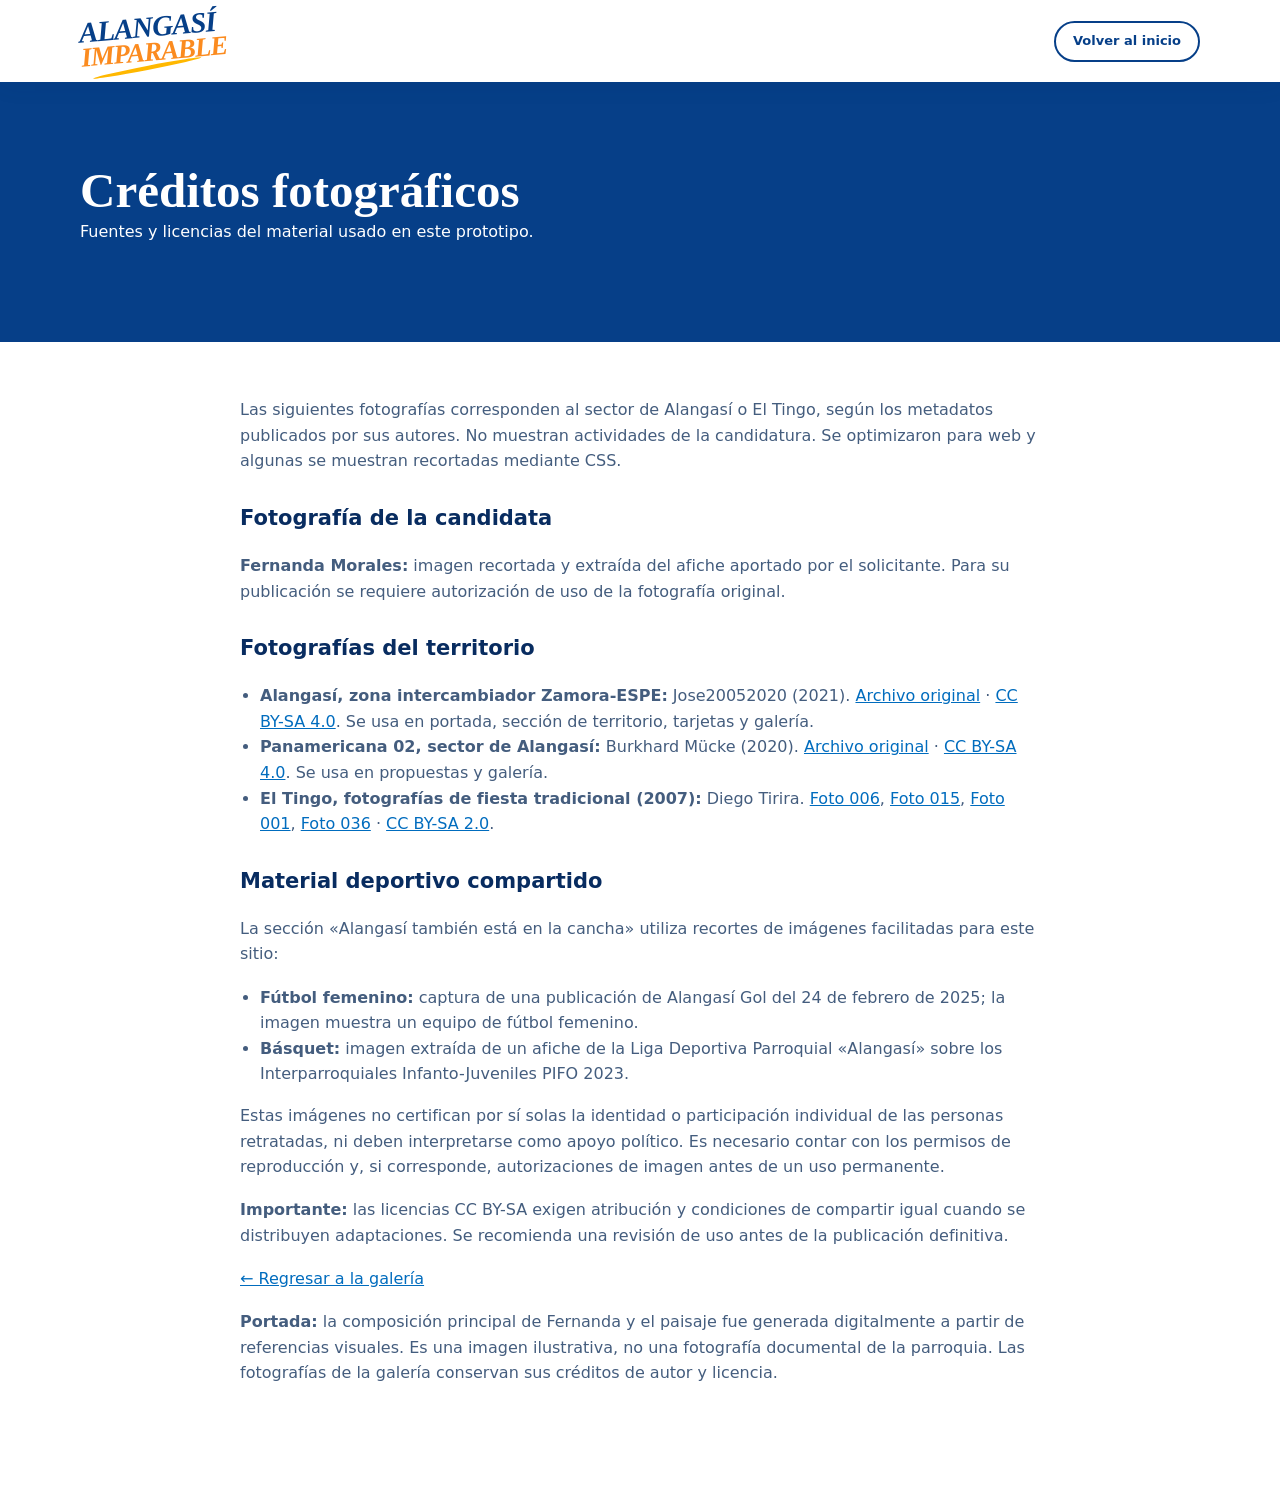
==== commit d609661e: "feat: agregar experiencia deportiva de Fernanda en futbol y basquet con imagenes de archivo" ====
--- a/creditos.html
+++ b/creditos.html
@@ -1 +1 @@
-<!doctype html><html lang="es-EC"><head><meta charset="UTF-8"><meta name="viewport" content="width=device-width,initial-scale=1"><title>Créditos fotográficos | Fernanda Morales</title><link rel="stylesheet" href="styles.css"></head><body><header class="site-header"><div class="container nav-wrap"><a href="index.html#inicio" class="brand"><span>ALANGASÍ</span><strong>IMPARABLE</strong><i></i></a><a href="index.html" class="btn btn-outline small">Volver al inicio</a></div></header><section class="subpage-hero"><div class="container"><h1>Créditos fotográficos</h1><p>Fuentes y licencias del material usado en este prototipo.</p></div></section><main class="container legal"><p>Las siguientes fotografías corresponden al sector de Alangasí o El Tingo, según los metadatos publicados por sus autores. No muestran actividades de la candidatura. Se optimizaron para web y algunas se muestran recortadas mediante CSS.</p><h2>Fotografía de la candidata</h2><p><strong>Fernanda Morales:</strong> imagen recortada y extraída del afiche aportado por el solicitante. Para su publicación se requiere autorización de uso de la fotografía original.</p><h2>Fotografías del territorio</h2><ul><li><strong>Alangasí, zona intercambiador Zamora-ESPE:</strong> Jose20052020 (2021). <a href="https://commons.wikimedia.org/wiki/File:Alangasi_zona_hipermarket.jpg" target="_blank" rel="noopener noreferrer">Archivo original</a> · <a href="https://creativecommons.org/licenses/by-sa/4.0/" target="_blank" rel="noopener noreferrer">CC BY-SA 4.0</a>. Se usa en portada, sección de territorio, tarjetas y galería.</li><li><strong>Panamericana 02, sector de Alangasí:</strong> Burkhard Mücke (2020). <a href="https://commons.wikimedia.org/wiki/File:Panamericana_02.jpg" target="_blank" rel="noopener noreferrer">Archivo original</a> · <a href="https://creativecommons.org/licenses/by-sa/4.0/" target="_blank" rel="noopener noreferrer">CC BY-SA 4.0</a>. Se usa en propuestas y galería.</li><li><strong>El Tingo, fotografías de fiesta tradicional (2007):</strong> Diego Tirira. <a href="https://commons.wikimedia.org/wiki/File:P_El_Tingo_0706_006_(17198354539).jpg" target="_blank" rel="noopener noreferrer">Foto 006</a>, <a href="https://commons.wikimedia.org/wiki/File:P_El_Tingo_0706_015_(17198350459).jpg" target="_blank" rel="noopener noreferrer">Foto 015</a>, <a href="https://commons.wikimedia.org/wiki/File:P_El_Tingo_0706_001_(17358634136).jpg" target="_blank" rel="noopener noreferrer">Foto 001</a>, <a href="https://commons.wikimedia.org/wiki/File:P_El_Tingo_0706_036_(17382595662).jpg" target="_blank" rel="noopener noreferrer">Foto 036</a> · <a href="https://creativecommons.org/licenses/by-sa/2.0/" target="_blank" rel="noopener noreferrer">CC BY-SA 2.0</a>.</li></ul><p><strong>Importante:</strong> las licencias CC BY-SA exigen atribución y condiciones de compartir igual cuando se distribuyen adaptaciones. Se recomienda una revisión de uso antes de la publicación definitiva.</p><p><a href="index.html#galeria">← Regresar a la galería</a></p><p><strong>Portada:</strong> la composición principal de Fernanda y el paisaje fue generada digitalmente a partir de referencias visuales. Es una imagen ilustrativa, no una fotografía documental de la parroquia. Las fotografías de la galería conservan sus créditos de autor y licencia.</p></main></body></html>+<!doctype html><html lang="es-EC"><head><meta charset="UTF-8"><meta name="viewport" content="width=device-width,initial-scale=1"><title>Créditos fotográficos | Fernanda Morales</title><link rel="stylesheet" href="styles.css"></head><body><header class="site-header"><div class="container nav-wrap"><a href="index.html#inicio" class="brand"><span>ALANGASÍ</span><strong>IMPARABLE</strong><i></i></a><a href="index.html" class="btn btn-outline small">Volver al inicio</a></div></header><section class="subpage-hero"><div class="container"><h1>Créditos fotográficos</h1><p>Fuentes y licencias del material usado en este prototipo.</p></div></section><main class="container legal"><p>Las siguientes fotografías corresponden al sector de Alangasí o El Tingo, según los metadatos publicados por sus autores. No muestran actividades de la candidatura. Se optimizaron para web y algunas se muestran recortadas mediante CSS.</p><h2>Fotografía de la candidata</h2><p><strong>Fernanda Morales:</strong> imagen recortada y extraída del afiche aportado por el solicitante. Para su publicación se requiere autorización de uso de la fotografía original.</p><h2>Fotografías del territorio</h2><ul><li><strong>Alangasí, zona intercambiador Zamora-ESPE:</strong> Jose20052020 (2021). <a href="https://commons.wikimedia.org/wiki/File:Alangasi_zona_hipermarket.jpg" target="_blank" rel="noopener noreferrer">Archivo original</a> · <a href="https://creativecommons.org/licenses/by-sa/4.0/" target="_blank" rel="noopener noreferrer">CC BY-SA 4.0</a>. Se usa en portada, sección de territorio, tarjetas y galería.</li><li><strong>Panamericana 02, sector de Alangasí:</strong> Burkhard Mücke (2020). <a href="https://commons.wikimedia.org/wiki/File:Panamericana_02.jpg" target="_blank" rel="noopener noreferrer">Archivo original</a> · <a href="https://creativecommons.org/licenses/by-sa/4.0/" target="_blank" rel="noopener noreferrer">CC BY-SA 4.0</a>. Se usa en propuestas y galería.</li><li><strong>El Tingo, fotografías de fiesta tradicional (2007):</strong> Diego Tirira. <a href="https://commons.wikimedia.org/wiki/File:P_El_Tingo_0706_006_(17198354539).jpg" target="_blank" rel="noopener noreferrer">Foto 006</a>, <a href="https://commons.wikimedia.org/wiki/File:P_El_Tingo_0706_015_(17198350459).jpg" target="_blank" rel="noopener noreferrer">Foto 015</a>, <a href="https://commons.wikimedia.org/wiki/File:P_El_Tingo_0706_001_(17358634136).jpg" target="_blank" rel="noopener noreferrer">Foto 001</a>, <a href="https://commons.wikimedia.org/wiki/File:P_El_Tingo_0706_036_(17382595662).jpg" target="_blank" rel="noopener noreferrer">Foto 036</a> · <a href="https://creativecommons.org/licenses/by-sa/2.0/" target="_blank" rel="noopener noreferrer">CC BY-SA 2.0</a>.</li></ul><h2>Material deportivo compartido</h2><p>La sección «Alangasí también está en la cancha» utiliza recortes de imágenes facilitadas para este sitio:</p><ul><li><strong>Fútbol femenino:</strong> captura de una publicación de Alangasí Gol del 24 de febrero de 2025; la imagen muestra un equipo de fútbol femenino.</li><li><strong>Básquet:</strong> imagen extraída de un afiche de la Liga Deportiva Parroquial «Alangasí» sobre los Interparroquiales Infanto-Juveniles PIFO 2023.</li></ul><p>Estas imágenes no certifican por sí solas la identidad o participación individual de las personas retratadas, ni deben interpretarse como apoyo político. Es necesario contar con los permisos de reproducción y, si corresponde, autorizaciones de imagen antes de un uso permanente.</p><p><strong>Importante:</strong> las licencias CC BY-SA exigen atribución y condiciones de compartir igual cuando se distribuyen adaptaciones. Se recomienda una revisión de uso antes de la publicación definitiva.</p><p><a href="index.html#galeria">← Regresar a la galería</a></p><p><strong>Portada:</strong> la composición principal de Fernanda y el paisaje fue generada digitalmente a partir de referencias visuales. Es una imagen ilustrativa, no una fotografía documental de la parroquia. Las fotografías de la galería conservan sus créditos de autor y licencia.</p></main></body></html>
--- a/styles.css
+++ b/styles.css
@@ -103,3 +103,223 @@
   .hero-title { font-size:clamp(42px,11vw,61px); margin-top:16px; }
   .hero-title span:nth-child(2) { margin-left:6px; }
 }
+
+
+/* Foto renovada en "Conoce a Fernanda": panorama ilustrativo de mayor resolución. */
+.about-visual{min-height:455px;display:flex;align-items:center}
+.brush-circle{
+  width:100%;height:435px;max-width:535px;
+  border-radius:45% 55% 47% 53% / 49% 46% 54% 51%;
+  box-shadow:0 22px 50px rgba(4,49,99,.13);
+  isolation:isolate;background:#eaf4fc;
+}
+.brush-circle:before{background:linear-gradient(0deg,rgba(4,46,96,.28),transparent 40%);opacity:1;z-index:1;pointer-events:none}
+.brush-circle img{
+  position:absolute;inset:0;bottom:auto;left:auto;
+  width:100%;height:100%;max-width:none;
+  transform:none;object-fit:cover;object-position:69% center;filter:none;
+}
+.about-photo-caption{
+  position:absolute;left:9%;bottom:54px;z-index:2;
+  font:700 18px/1.2 "Kalam",cursive;letter-spacing:.3px;color:#fff;
+  text-shadow:0 2px 12px rgba(3,28,62,.65);
+  pointer-events:none
+}
+.about-sticker{right:-4%;bottom:18px;font-size:20px;line-height:1.18}
+.about-visual:before{top:4px;left:-20px}
+.about-visual:after{bottom:8px;right:-5px}
+
+/* Eje adicional: desarrollo económico, presente en el plan de trabajo. */
+.proposal-economy{
+  display:flex;align-items:center;gap:17px;
+  padding:20px 24px;margin-top:25px;
+  background:#fff;border:1px solid #dae9f7;border-radius:18px;
+  box-shadow:0 10px 25px rgba(4,54,116,.06)
+}
+.proposal-economy-icon{
+  width:48px;height:48px;display:grid;place-items:center;
+  flex:0 0 auto;border-radius:50%;background:#eef7ff;color:#0874d3
+}
+.proposal-economy-icon svg{width:24px;height:24px}
+.proposal-economy>div{flex:1;min-width:0}
+.proposal-economy strong{font-size:15px;color:#063f88}
+.proposal-economy p{color:#4f6583;font-size:12px;margin:5px 0 0}
+.proposal-economy .btn{white-space:nowrap}
+
+/* Diálogo documental: jerarquía clara, medidas, cronograma y transparencia. */
+.proposal-dialog{
+  width:min(100% - 28px,980px);max-width:980px;
+  max-height:min(92dvh,990px);
+  padding:0;border-radius:24px;overflow-y:auto;overscroll-behavior:contain;
+  color:#123663;background:#fff;
+}
+.proposal-modal-header{
+  position:relative;padding:34px 44px 30px;overflow:hidden;
+  background:linear-gradient(112deg,#f0f8ff,#fff 72%);
+  border-bottom:1px solid #e4edf6;
+}
+.proposal-modal-header:after{
+  content:"";position:absolute;right:-60px;top:-100px;width:260px;height:260px;
+  border:28px solid rgba(251,139,24,.10);border-radius:50%;pointer-events:none
+}
+.proposal-kicker,.proposal-eyebrow{
+  display:inline-flex;align-items:center;gap:9px;color:#0067bc;
+  font-weight:800;font-size:11px;letter-spacing:1.1px
+}
+.proposal-category{
+  margin:21px 0 3px!important;font-size:12px!important;
+  letter-spacing:.3px;color:#627895!important;font-weight:700
+}
+.proposal-dialog .section-script{
+  margin:7px 0 12px;font-size:clamp(30px,3.3vw,46px);
+  line-height:1.1;color:#063f88
+}
+.proposal-summary{
+  max-width:720px;font-size:16px!important;line-height:1.6;
+  color:#3a5477!important;margin:0!important
+}
+.proposal-dialog .dialog-close{z-index:5;top:20px;right:23px}
+.proposal-modal-content{padding:30px 44px 32px}
+.proposal-dialog h3{
+  font-size:20px;line-height:1.2;margin:9px 0 17px;font-weight:800;color:#063f88
+}
+.proposal-objective{
+  background:#f1f8ff;border-left:4px solid #ff8d21;
+  padding:23px 26px;border-radius:0 15px 15px 0;margin-bottom:29px
+}
+.proposal-objective h3{margin-bottom:9px}
+.proposal-objective p{margin:0;color:#435d7c;font-size:14px;line-height:1.65}
+.proposal-modal-grid{display:grid;grid-template-columns:minmax(0,1.26fr) minmax(0,.92fr);gap:23px}
+.proposal-action-panel,.proposal-time-panel,.proposal-method-panel{
+  border:1px solid #e3edf8;border-radius:16px;padding:23px;
+  background:#fff
+}
+.proposal-right-col{display:flex;flex-direction:column;gap:18px}
+.proposal-action-list,.proposal-time-list{list-style:none;margin:0;padding:0}
+.proposal-action-list li{
+  display:flex;gap:13px;align-items:flex-start;padding:12px 0;
+  border-bottom:1px solid #edf2f8;font-size:13px;line-height:1.55;color:#3e5472
+}
+.proposal-action-list li:last-child,.proposal-time-list li:last-child{border-bottom:0}
+.proposal-action-number{
+  flex:0 0 auto;width:29px;height:29px;display:grid;place-items:center;
+  background:#e4f3ff;color:#0064af;border-radius:9px;font-size:11px;font-weight:800
+}
+.proposal-time-panel{background:#f9fbff}
+.proposal-time-list li{padding:12px 0;border-bottom:1px solid #e4ecf7}
+.proposal-time-list strong{
+  display:inline-block;border-radius:99px;padding:4px 10px;
+  background:#fff0da;color:#ae5a00;font-size:11px
+}
+.proposal-time-list p,.proposal-method-panel p{
+  font-size:12px;line-height:1.55;color:#4d6583;margin:8px 0 0
+}
+.proposal-method-panel{background:#fdfcff}
+.proposal-transparency{padding:23px 26px;background:#073d81;color:#fff;border-radius:16px;margin-top:24px}
+.proposal-transparency .proposal-eyebrow{color:#ffcc81}
+.proposal-transparency h3{color:#fff;margin:10px 0}
+.proposal-transparency p{font-size:13px;line-height:1.6;color:#dceafe;margin:0}
+.proposal-disclaimer{
+  background:#f8fafc;border:1px solid #e8eef5;border-radius:13px;
+  padding:17px 20px;margin-top:18px;color:#536987
+}
+.proposal-disclaimer strong{font-size:12px;color:#244a77}
+.proposal-disclaimer p{font-size:11px;line-height:1.55;margin:5px 0}
+.proposal-modal-footer{
+  position:sticky;bottom:0;display:flex;align-items:center;justify-content:space-between;
+  gap:16px;padding:17px 44px;background:#fff;border-top:1px solid #e2eaf3;
+  box-shadow:0 -8px 25px rgba(4,39,86,.045)
+}
+.proposal-modal-footer>span{font-size:11px;color:#68809d;font-weight:600}
+.proposal-modal-footer .btn{white-space:nowrap}
+@media(max-width:830px){
+  .about-visual{min-height:360px}.brush-circle{height:340px}
+  .about-photo-caption{bottom:50px;font-size:15px}
+  .about-sticker{font-size:15px}
+  .proposal-modal-grid{grid-template-columns:1fr}
+  .proposal-modal-header,.proposal-modal-content{padding-left:27px;padding-right:27px}
+  .proposal-modal-footer{padding-left:27px;padding-right:27px}
+}
+@media(max-width:600px){
+  .about-visual{min-height:340px;max-width:390px}
+  .brush-circle{height:325px;width:94%;margin:auto}
+  .brush-circle img{object-position:67% center}
+  .about-photo-caption{left:11%;bottom:49px}
+  .about-sticker{right:0;bottom:12px}
+  .proposal-economy{flex-wrap:wrap;padding:17px;gap:11px}
+  .proposal-economy>div{flex:1 1 calc(100% - 64px)}
+  .proposal-economy .btn{width:100%;justify-content:center}
+  .proposal-dialog{width:calc(100% - 14px);max-height:96dvh;border-radius:18px}
+  .proposal-modal-header{padding:26px 19px}
+  .proposal-modal-content{padding:19px}
+  .proposal-modal-footer{padding:14px 19px}
+  .proposal-modal-footer>span{display:none}
+  .proposal-modal-footer .btn{width:100%;justify-content:center}
+  .proposal-objective,.proposal-action-panel,.proposal-time-panel,.proposal-method-panel{padding:17px}
+  .proposal-dialog h3{font-size:18px}
+  .proposal-summary{font-size:14px!important}
+}
+
+
+/* Sección deportiva dentro de "Conoce a Fernanda" */
+.about-sports{
+  margin-top:54px;
+  padding-top:56px;
+  border-top:1px solid #dfebf5;
+  scroll-margin-top:110px
+}
+.about-sports-intro{border-left:3px solid var(--orange);padding:2px 0 2px 16px;font-size:15px}
+.sports-heading{
+  display:flex;align-items:center;justify-content:space-between;gap:34px;
+  margin-bottom:28px
+}
+.sports-heading-text{max-width:780px}
+.sports-heading .section-script{font-size:clamp(31px,3.3vw,47px);margin:13px 0 9px}
+.sports-heading p{margin:0;color:#415c7c;font-size:15px;line-height:1.7}
+.sports-emblem{
+  display:flex;gap:11px;align-items:center;justify-content:center;
+  min-width:142px;min-height:90px;
+  border-radius:70px;background:#eaf6ff;border:1px solid #dcebf8
+}
+.sports-emblem span{font-size:30px;line-height:1}
+.sports-grid{display:grid;grid-template-columns:repeat(2,minmax(0,1fr));gap:22px}
+.sports-card{min-width:0;margin:0;background:#fff;border:1px solid #e2ecf6;
+  border-radius:20px;overflow:hidden;
+  box-shadow:0 12px 36px rgba(5,54,104,.075)}
+.sports-card-photo{
+  width:100%;aspect-ratio:1.57;background:#edf4fa;overflow:hidden;
+  display:flex;align-items:center;justify-content:center
+}
+.sports-card-photo img{width:100%;height:100%;object-fit:contain;object-position:center}
+.sports-card-body{padding:23px 26px 26px}
+.sports-card-kicker{color:#0070bc;font-size:11px;font-weight:800;letter-spacing:1.4px}
+.sports-card-body h4{
+  font-family:"Kalam",cursive;color:#063f88;
+  font-size:28px;line-height:1.2;margin:8px 0 10px
+}
+.sports-card-body p{color:#425b7a;font-size:13px;line-height:1.6;margin:0 0 12px}
+.sports-card-body small{
+  display:block;font-size:11px;color:#6a7d97;
+  border-top:1px solid #e9eff6;padding-top:11px;line-height:1.5
+}
+.sports-archive-note{
+  color:#607594;font-size:11px;line-height:1.6;margin:19px 0 0;
+  max-width:920px
+}
+@media(max-width:830px){
+  .about-sports{margin-top:43px;padding-top:42px}
+  .sports-heading{gap:18px}
+  .sports-emblem{min-width:102px;min-height:70px}
+  .sports-emblem span{font-size:23px}
+  .sports-card-body{padding:20px}
+}
+@media(max-width:600px){
+  .about-sports{margin-top:36px;padding-top:35px}
+  .about-sports-intro{font-size:13px}
+  .sports-heading{display:block}
+  .sports-heading p{font-size:13px}
+  .sports-emblem{display:none}
+  .sports-grid{grid-template-columns:1fr;gap:16px}
+  .sports-card-photo{aspect-ratio:1.45}
+  .sports-card-body h4{font-size:26px}
+}
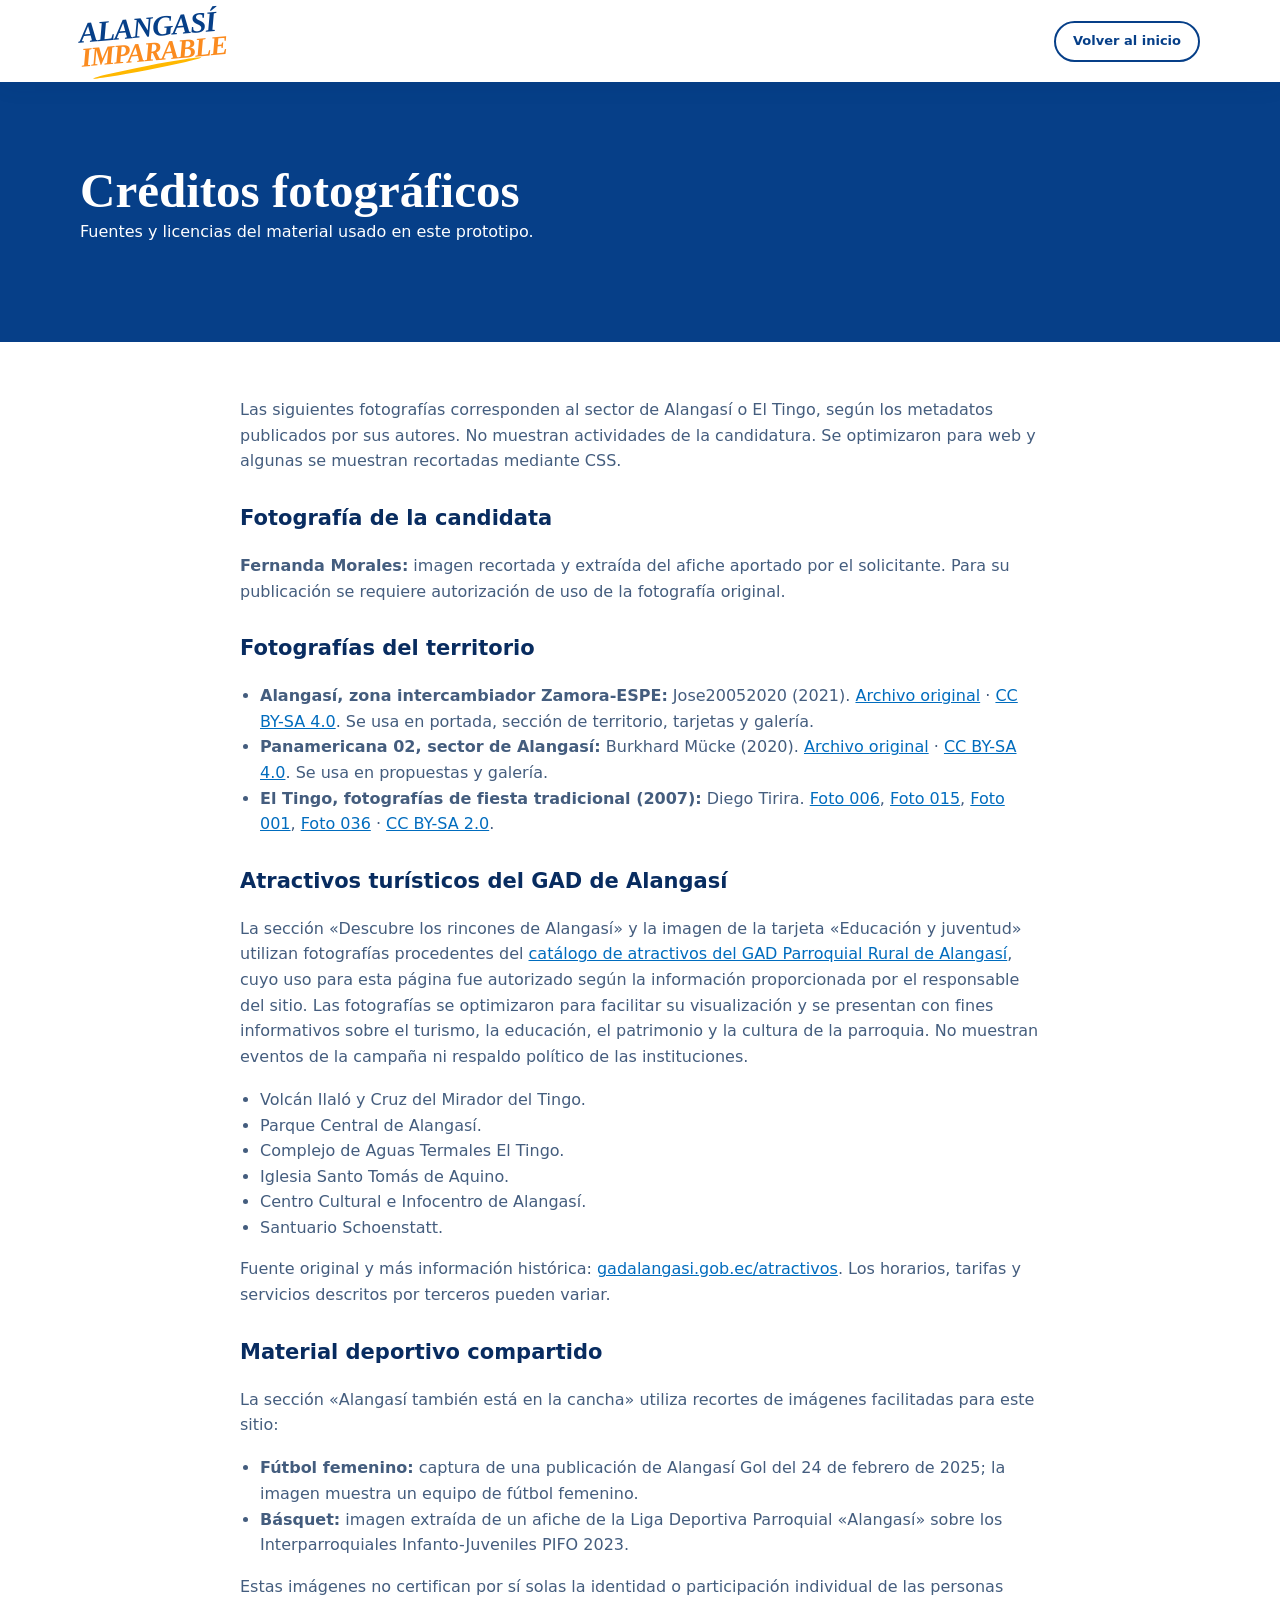
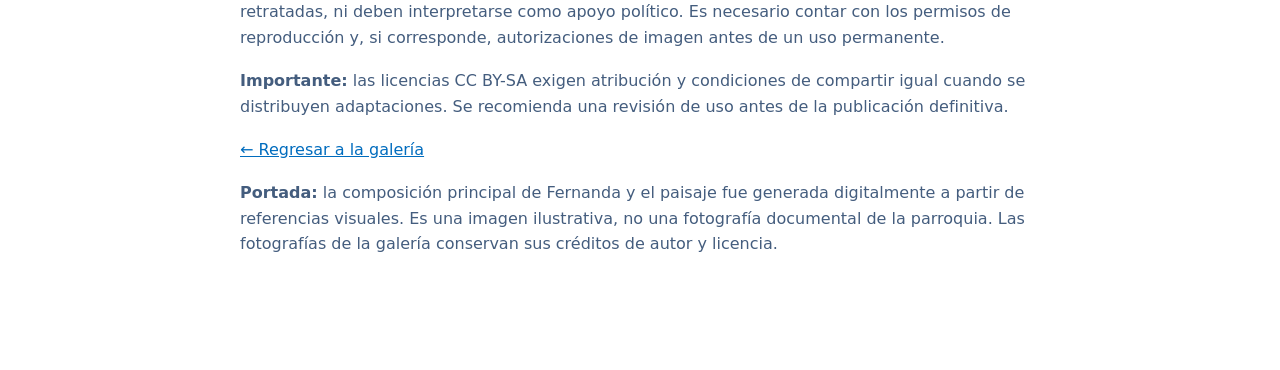
==== commit e64562c4: "docs: añadir fuente y créditos de fotografías turísticas del GAD" ====
--- a/creditos.html
+++ b/creditos.html
@@ -1 +1 @@
-<!doctype html><html lang="es-EC"><head><meta charset="UTF-8"><meta name="viewport" content="width=device-width,initial-scale=1"><title>Créditos fotográficos | Fernanda Morales</title><link rel="stylesheet" href="styles.css"></head><body><header class="site-header"><div class="container nav-wrap"><a href="index.html#inicio" class="brand"><span>ALANGASÍ</span><strong>IMPARABLE</strong><i></i></a><a href="index.html" class="btn btn-outline small">Volver al inicio</a></div></header><section class="subpage-hero"><div class="container"><h1>Créditos fotográficos</h1><p>Fuentes y licencias del material usado en este prototipo.</p></div></section><main class="container legal"><p>Las siguientes fotografías corresponden al sector de Alangasí o El Tingo, según los metadatos publicados por sus autores. No muestran actividades de la candidatura. Se optimizaron para web y algunas se muestran recortadas mediante CSS.</p><h2>Fotografía de la candidata</h2><p><strong>Fernanda Morales:</strong> imagen recortada y extraída del afiche aportado por el solicitante. Para su publicación se requiere autorización de uso de la fotografía original.</p><h2>Fotografías del territorio</h2><ul><li><strong>Alangasí, zona intercambiador Zamora-ESPE:</strong> Jose20052020 (2021). <a href="https://commons.wikimedia.org/wiki/File:Alangasi_zona_hipermarket.jpg" target="_blank" rel="noopener noreferrer">Archivo original</a> · <a href="https://creativecommons.org/licenses/by-sa/4.0/" target="_blank" rel="noopener noreferrer">CC BY-SA 4.0</a>. Se usa en portada, sección de territorio, tarjetas y galería.</li><li><strong>Panamericana 02, sector de Alangasí:</strong> Burkhard Mücke (2020). <a href="https://commons.wikimedia.org/wiki/File:Panamericana_02.jpg" target="_blank" rel="noopener noreferrer">Archivo original</a> · <a href="https://creativecommons.org/licenses/by-sa/4.0/" target="_blank" rel="noopener noreferrer">CC BY-SA 4.0</a>. Se usa en propuestas y galería.</li><li><strong>El Tingo, fotografías de fiesta tradicional (2007):</strong> Diego Tirira. <a href="https://commons.wikimedia.org/wiki/File:P_El_Tingo_0706_006_(17198354539).jpg" target="_blank" rel="noopener noreferrer">Foto 006</a>, <a href="https://commons.wikimedia.org/wiki/File:P_El_Tingo_0706_015_(17198350459).jpg" target="_blank" rel="noopener noreferrer">Foto 015</a>, <a href="https://commons.wikimedia.org/wiki/File:P_El_Tingo_0706_001_(17358634136).jpg" target="_blank" rel="noopener noreferrer">Foto 001</a>, <a href="https://commons.wikimedia.org/wiki/File:P_El_Tingo_0706_036_(17382595662).jpg" target="_blank" rel="noopener noreferrer">Foto 036</a> · <a href="https://creativecommons.org/licenses/by-sa/2.0/" target="_blank" rel="noopener noreferrer">CC BY-SA 2.0</a>.</li></ul><h2>Material deportivo compartido</h2><p>La sección «Alangasí también está en la cancha» utiliza recortes de imágenes facilitadas para este sitio:</p><ul><li><strong>Fútbol femenino:</strong> captura de una publicación de Alangasí Gol del 24 de febrero de 2025; la imagen muestra un equipo de fútbol femenino.</li><li><strong>Básquet:</strong> imagen extraída de un afiche de la Liga Deportiva Parroquial «Alangasí» sobre los Interparroquiales Infanto-Juveniles PIFO 2023.</li></ul><p>Estas imágenes no certifican por sí solas la identidad o participación individual de las personas retratadas, ni deben interpretarse como apoyo político. Es necesario contar con los permisos de reproducción y, si corresponde, autorizaciones de imagen antes de un uso permanente.</p><p><strong>Importante:</strong> las licencias CC BY-SA exigen atribución y condiciones de compartir igual cuando se distribuyen adaptaciones. Se recomienda una revisión de uso antes de la publicación definitiva.</p><p><a href="index.html#galeria">← Regresar a la galería</a></p><p><strong>Portada:</strong> la composición principal de Fernanda y el paisaje fue generada digitalmente a partir de referencias visuales. Es una imagen ilustrativa, no una fotografía documental de la parroquia. Las fotografías de la galería conservan sus créditos de autor y licencia.</p></main></body></html>+<!doctype html><html lang="es-EC"><head><meta charset="UTF-8"><meta name="viewport" content="width=device-width,initial-scale=1"><title>Créditos fotográficos | Fernanda Morales</title><link rel="stylesheet" href="styles.css"></head><body><header class="site-header"><div class="container nav-wrap"><a href="index.html#inicio" class="brand"><span>ALANGASÍ</span><strong>IMPARABLE</strong><i></i></a><a href="index.html" class="btn btn-outline small">Volver al inicio</a></div></header><section class="subpage-hero"><div class="container"><h1>Créditos fotográficos</h1><p>Fuentes y licencias del material usado en este prototipo.</p></div></section><main class="container legal"><p>Las siguientes fotografías corresponden al sector de Alangasí o El Tingo, según los metadatos publicados por sus autores. No muestran actividades de la candidatura. Se optimizaron para web y algunas se muestran recortadas mediante CSS.</p><h2>Fotografía de la candidata</h2><p><strong>Fernanda Morales:</strong> imagen recortada y extraída del afiche aportado por el solicitante. Para su publicación se requiere autorización de uso de la fotografía original.</p><h2>Fotografías del territorio</h2><ul><li><strong>Alangasí, zona intercambiador Zamora-ESPE:</strong> Jose20052020 (2021). <a href="https://commons.wikimedia.org/wiki/File:Alangasi_zona_hipermarket.jpg" target="_blank" rel="noopener noreferrer">Archivo original</a> · <a href="https://creativecommons.org/licenses/by-sa/4.0/" target="_blank" rel="noopener noreferrer">CC BY-SA 4.0</a>. Se usa en portada, sección de territorio, tarjetas y galería.</li><li><strong>Panamericana 02, sector de Alangasí:</strong> Burkhard Mücke (2020). <a href="https://commons.wikimedia.org/wiki/File:Panamericana_02.jpg" target="_blank" rel="noopener noreferrer">Archivo original</a> · <a href="https://creativecommons.org/licenses/by-sa/4.0/" target="_blank" rel="noopener noreferrer">CC BY-SA 4.0</a>. Se usa en propuestas y galería.</li><li><strong>El Tingo, fotografías de fiesta tradicional (2007):</strong> Diego Tirira. <a href="https://commons.wikimedia.org/wiki/File:P_El_Tingo_0706_006_(17198354539).jpg" target="_blank" rel="noopener noreferrer">Foto 006</a>, <a href="https://commons.wikimedia.org/wiki/File:P_El_Tingo_0706_015_(17198350459).jpg" target="_blank" rel="noopener noreferrer">Foto 015</a>, <a href="https://commons.wikimedia.org/wiki/File:P_El_Tingo_0706_001_(17358634136).jpg" target="_blank" rel="noopener noreferrer">Foto 001</a>, <a href="https://commons.wikimedia.org/wiki/File:P_El_Tingo_0706_036_(17382595662).jpg" target="_blank" rel="noopener noreferrer">Foto 036</a> · <a href="https://creativecommons.org/licenses/by-sa/2.0/" target="_blank" rel="noopener noreferrer">CC BY-SA 2.0</a>.</li></ul><h2>Atractivos turísticos del GAD de Alangasí</h2><p>La sección «Descubre los rincones de Alangasí» y la imagen de la tarjeta «Educación y juventud» utilizan fotografías procedentes del <a href="https://gadalangasi.gob.ec/atractivos/" target="_blank" rel="noopener noreferrer">catálogo de atractivos del GAD Parroquial Rural de Alangasí</a>, cuyo uso para esta página fue autorizado según la información proporcionada por el responsable del sitio. Las fotografías se optimizaron para facilitar su visualización y se presentan con fines informativos sobre el turismo, la educación, el patrimonio y la cultura de la parroquia. No muestran eventos de la campaña ni respaldo político de las instituciones.</p><ul><li>Volcán Ilaló y Cruz del Mirador del Tingo.</li><li>Parque Central de Alangasí.</li><li>Complejo de Aguas Termales El Tingo.</li><li>Iglesia Santo Tomás de Aquino.</li><li>Centro Cultural e Infocentro de Alangasí.</li><li>Santuario Schoenstatt.</li></ul><p>Fuente original y más información histórica: <a href="https://gadalangasi.gob.ec/atractivos/" target="_blank" rel="noopener noreferrer">gadalangasi.gob.ec/atractivos</a>. Los horarios, tarifas y servicios descritos por terceros pueden variar.</p><h2>Material deportivo compartido</h2><p>La sección «Alangasí también está en la cancha» utiliza recortes de imágenes facilitadas para este sitio:</p><ul><li><strong>Fútbol femenino:</strong> captura de una publicación de Alangasí Gol del 24 de febrero de 2025; la imagen muestra un equipo de fútbol femenino.</li><li><strong>Básquet:</strong> imagen extraída de un afiche de la Liga Deportiva Parroquial «Alangasí» sobre los Interparroquiales Infanto-Juveniles PIFO 2023.</li></ul><p>Estas imágenes no certifican por sí solas la identidad o participación individual de las personas retratadas, ni deben interpretarse como apoyo político. Es necesario contar con los permisos de reproducción y, si corresponde, autorizaciones de imagen antes de un uso permanente.</p><p><strong>Importante:</strong> las licencias CC BY-SA exigen atribución y condiciones de compartir igual cuando se distribuyen adaptaciones. Se recomienda una revisión de uso antes de la publicación definitiva.</p><p><a href="index.html#galeria">← Regresar a la galería</a></p><p><strong>Portada:</strong> la composición principal de Fernanda y el paisaje fue generada digitalmente a partir de referencias visuales. Es una imagen ilustrativa, no una fotografía documental de la parroquia. Las fotografías de la galería conservan sus créditos de autor y licencia.</p></main></body></html>
--- a/styles.css
+++ b/styles.css
@@ -261,65 +261,277 @@
 }
 
 
-/* Sección deportiva dentro de "Conoce a Fernanda" */
+/* Trayectoria deportiva: tarjetas fluidas e imágenes con proporción original. */
 .about-sports{
   margin-top:54px;
   padding-top:56px;
   border-top:1px solid #dfebf5;
-  scroll-margin-top:110px
-}
-.about-sports-intro{border-left:3px solid var(--orange);padding:2px 0 2px 16px;font-size:15px}
+  scroll-margin-top:110px;
+}
+.about-sports-intro{
+  border-left:3px solid var(--orange);
+  padding:2px 0 2px 16px;
+  font-size:15px;
+}
 .sports-heading{
-  display:flex;align-items:center;justify-content:space-between;gap:34px;
-  margin-bottom:28px
+  display:flex;
+  align-items:center;
+  justify-content:space-between;
+  gap:34px;
+  margin-bottom:28px;
 }
 .sports-heading-text{max-width:780px}
-.sports-heading .section-script{font-size:clamp(31px,3.3vw,47px);margin:13px 0 9px}
-.sports-heading p{margin:0;color:#415c7c;font-size:15px;line-height:1.7}
+.sports-heading .section-script{
+  font-size:clamp(31px,3.3vw,47px);
+  margin:13px 0 9px;
+}
+.sports-heading p{
+  margin:0;
+  color:#415c7c;
+  font-size:15px;
+  line-height:1.7;
+}
 .sports-emblem{
-  display:flex;gap:11px;align-items:center;justify-content:center;
-  min-width:142px;min-height:90px;
-  border-radius:70px;background:#eaf6ff;border:1px solid #dcebf8
+  display:flex;
+  gap:11px;
+  align-items:center;
+  justify-content:center;
+  min-width:142px;
+  min-height:90px;
+  border-radius:70px;
+  background:#eaf6ff;
+  border:1px solid #dcebf8;
 }
 .sports-emblem span{font-size:30px;line-height:1}
-.sports-grid{display:grid;grid-template-columns:repeat(2,minmax(0,1fr));gap:22px}
-.sports-card{min-width:0;margin:0;background:#fff;border:1px solid #e2ecf6;
-  border-radius:20px;overflow:hidden;
-  box-shadow:0 12px 36px rgba(5,54,104,.075)}
+.sports-grid{
+  display:grid;
+  grid-template-columns:repeat(2,minmax(0,1fr));
+  align-items:stretch;
+  gap:22px;
+}
+.sports-card{
+  min-width:0;
+  margin:0;
+  display:flex;
+  flex-direction:column;
+  background:#fff;
+  border:1px solid #e2ecf6;
+  border-radius:20px;
+  overflow:hidden;
+  box-shadow:0 12px 36px rgba(5,54,104,.075);
+}
+/* No deformar ni cortar fotos de equipos para rellenar una relación de aspecto artificial. */
 .sports-card-photo{
-  width:100%;aspect-ratio:1.57;background:#edf4fa;overflow:hidden;
-  display:flex;align-items:center;justify-content:center
-}
-.sports-card-photo img{width:100%;height:100%;object-fit:contain;object-position:center}
-.sports-card-body{padding:23px 26px 26px}
-.sports-card-kicker{color:#0070bc;font-size:11px;font-weight:800;letter-spacing:1.4px}
+  display:grid;
+  place-items:center;
+  width:100%;
+  height:clamp(225px,27vw,315px);
+  padding:12px;
+  overflow:hidden;
+  background:linear-gradient(145deg,#edf7ff,#f5f8fc 55%,#e7f0f9);
+}
+.sports-card-photo img{
+  display:block;
+  width:100%;
+  height:100%;
+  max-width:100%;
+  max-height:100%;
+  object-fit:contain;
+  object-position:center;
+}
+.sports-card-body{
+  padding:22px 25px 25px;
+  display:flex;
+  flex-direction:column;
+  flex:1;
+}
+.sports-card-kicker{
+  color:#0070bc;
+  font-size:11px;
+  font-weight:800;
+  letter-spacing:1.4px;
+}
 .sports-card-body h4{
-  font-family:"Kalam",cursive;color:#063f88;
-  font-size:28px;line-height:1.2;margin:8px 0 10px
-}
-.sports-card-body p{color:#425b7a;font-size:13px;line-height:1.6;margin:0 0 12px}
+  font-family:"Kalam",cursive;
+  color:#063f88;
+  font-size:27px;
+  line-height:1.2;
+  margin:8px 0 10px;
+}
+.sports-card-body p{
+  color:#425b7a;
+  font-size:13px;
+  line-height:1.6;
+  margin:0 0 12px;
+}
 .sports-card-body small{
-  display:block;font-size:11px;color:#6a7d97;
-  border-top:1px solid #e9eff6;padding-top:11px;line-height:1.5
+  display:block;
+  font-size:11px;
+  color:#6a7d97;
+  border-top:1px solid #e9eff6;
+  padding-top:11px;
+  line-height:1.5;
+  margin-top:auto;
 }
 .sports-archive-note{
-  color:#607594;font-size:11px;line-height:1.6;margin:19px 0 0;
-  max-width:920px
-}
-@media(max-width:830px){
+  color:#607594;
+  font-size:11px;
+  line-height:1.6;
+  margin:19px 0 0;
+  max-width:920px;
+}
+@media (max-width: 980px){
+  .sports-grid{gap:16px}
+  .sports-card-photo{height:clamp(205px,29vw,270px);padding:10px}
+  .sports-card-body{padding:19px 20px 21px}
+}
+@media (max-width:830px){
   .about-sports{margin-top:43px;padding-top:42px}
   .sports-heading{gap:18px}
   .sports-emblem{min-width:102px;min-height:70px}
   .sports-emblem span{font-size:23px}
-  .sports-card-body{padding:20px}
-}
-@media(max-width:600px){
+  .sports-card-body h4{font-size:24px}
+}
+@media (max-width:620px){
   .about-sports{margin-top:36px;padding-top:35px}
   .about-sports-intro{font-size:13px}
-  .sports-heading{display:block}
+  .sports-heading{display:block;margin-bottom:20px}
   .sports-heading p{font-size:13px}
   .sports-emblem{display:none}
-  .sports-grid{grid-template-columns:1fr;gap:16px}
-  .sports-card-photo{aspect-ratio:1.45}
-  .sports-card-body h4{font-size:26px}
-}
+  .sports-grid{grid-template-columns:minmax(0,1fr);gap:16px}
+  .sports-card{border-radius:16px}
+  .sports-card-photo{
+    height:clamp(200px,57vw,280px);
+    padding:10px;
+  }
+  .sports-card-body{padding:18px 20px 20px}
+  .sports-card-body h4{font-size:25px}
+  .sports-card-body p{font-size:13px}
+  .sports-archive-note{font-size:10px;margin-top:15px}
+}
+@media (max-width:380px){
+  .sports-card-photo{height:clamp(180px,61vw,225px);padding:8px}
+  .sports-card-body{padding:15px 16px 18px}
+  .sports-card-body h4{font-size:23px}
+}
+
+/* Corrección: foto original de Fernanda en Conoce a Fernanda */
+.brush-circle{background:#f8fbff}
+.brush-circle:before{background:linear-gradient(0deg,rgba(5,45,95,.24),transparent 42%);z-index:1;opacity:1}
+.brush-circle img{position:absolute;inset:0;left:0;bottom:auto;transform:none;display:block;width:100%;height:100%;max-width:100%;object-fit:contain;object-position:center;filter:none}
+.about-photo-caption{z-index:2}
+/* Miniaturas deportivas compactas: mostrar foto entera sin deformar */
+.sports-card-photo{position:relative;isolation:isolate;height:206px;min-height:0;aspect-ratio:auto;padding:8px;display:grid;place-items:center;background:#eaf4fc;overflow:hidden}
+.sports-card-photo--futbol{--sports-image:url('assets/futbol-femenino-alangasi.webp')}
+.sports-card-photo--basquet{--sports-image:url('assets/basquet-alangasi.webp')}
+.sports-card-photo:before{content:"";position:absolute;inset:-16px;z-index:-1;background:var(--sports-image) center /cover no-repeat;filter:blur(18px);opacity:.25;pointer-events:none}
+.sports-card-photo img{position:relative;z-index:1;width:auto;height:auto;max-width:100%;max-height:100%;object-fit:contain;object-position:center;border-radius:5px;box-shadow:0 2px 14px rgba(8,53,103,.13)}
+.sports-card-photo:focus-visible{outline:3px solid var(--orange);outline-offset:-4px}
+@media(max-width:830px){.sports-card-photo{height:180px;padding:8px}}
+@media(max-width:620px){.sports-card-photo{height:190px;padding:7px}.sports-card-body{padding:16px 18px 17px}.sports-card-body h4{font-size:23px}}
+@media(max-width:380px){.sports-card-photo{height:172px;padding:6px}}
+
+
+/* Buzón ciudadano: formulario anónimo para GitHub Pages + Web3Forms */
+.anonymous-suggestion-form{gap:12px}
+.suggestion-form-heading{display:flex;align-items:center;gap:13px;margin-bottom:3px}
+.suggestion-form-icon{width:48px;height:48px;display:grid;place-items:center;border-radius:15px;background:#e6f4ff;color:#063f88;flex:none}
+.suggestion-form-heading h3{font-size:22px;margin:0;color:#063f88;line-height:1.2}
+.suggestion-form-heading p{font-size:12px;margin:4px 0 0;color:#527091}
+.suggestion-form-lead{margin:0 0 4px;color:#4c6280;font-size:13px;line-height:1.55}
+.anonymous-suggestion-form>label{font-size:13px;font-weight:800}
+.form-required{color:#e1740d}
+.anonymous-suggestion-form textarea{min-height:150px;max-height:340px;padding:14px!important;line-height:1.6}
+.suggestion-privacy-info{display:flex;gap:10px;align-items:flex-start;font-size:11px;line-height:1.6;color:#4c6280;margin:2px 0 5px}
+.suggestion-privacy-info svg{width:18px;height:18px;color:#0075c8;margin-top:1px}
+.suggestion-privacy-info a{color:#07549b;text-decoration:underline;text-underline-offset:2px}
+.anonymous-suggestion-form .btn-submit:disabled{cursor:not-allowed;opacity:.66;filter:grayscale(.25)}
+.anonymous-suggestion-form .form-status:not(:empty){padding:10px 12px;background:#edf8ff;border-radius:9px;font-size:12px}
+.suggestion-setup-note{font-size:11px;line-height:1.55;color:#60718c}
+@media(max-width:600px){
+  .anonymous-suggestion-form{padding:23px 20px;gap:10px}
+  .suggestion-form-heading h3{font-size:21px}
+  .anonymous-suggestion-form textarea{min-height:140px}
+  .suggestion-privacy-info{font-size:11px}
+}
+
+
+/* Guía turística de Alangasí · tarjetas responsive y fotografía en modal interno */
+.tourism{background:linear-gradient(180deg,#fff 0%,#f2f8ff 100%)}
+.tourism-intro{display:flex;gap:28px;align-items:flex-end;justify-content:space-between;margin-bottom:27px}
+.tourism-intro>div:first-child{max-width:800px}
+.tourism-intro .section-script{font-size:clamp(34px,4.2vw,56px);line-height:1.1;margin:12px 0 15px}
+.tourism-intro p{max-width:760px;color:#526b88;line-height:1.7;margin:0}
+.tourism-count{flex:none;display:flex;align-items:center;gap:10px;border:1px solid #d6e8f8;border-radius:18px;padding:12px 18px;background:#fff}
+.tourism-count strong{font:700 41px/1 "Kalam",cursive;color:var(--orange)}
+.tourism-count span{font-size:11px;color:#456280;font-weight:700;line-height:1.35}
+.tourism-filters{display:flex;gap:10px;flex-wrap:wrap;margin:27px 0 23px}
+.tourism-filter{border:1px solid #d3e5f7;background:#fff;color:#28547c;border-radius:999px;padding:10px 19px;font:700 12px "DM Sans",sans-serif;cursor:pointer;transition:background .2s,color .2s,border .2s}
+.tourism-filter:hover{border-color:#006cbd}
+.tourism-filter.is-active{background:#063f88;color:#fff;border-color:#063f88;box-shadow:0 5px 17px rgba(6,63,136,.15)}
+.tourism-filter:focus-visible,.tourism-photo-button:focus-visible,.tourism-card-link:focus-visible{outline:3px solid var(--orange);outline-offset:3px}
+.tourism-grid{display:grid;grid-template-columns:repeat(3,minmax(0,1fr));gap:21px}
+.tourism-card{min-width:0;overflow:hidden;border:1px solid #e0eaf5;border-radius:20px;background:#fff;box-shadow:0 11px 31px rgba(5,43,88,.07);display:flex;flex-direction:column;transition:transform .18s,box-shadow .18s}
+.tourism-card:hover{transform:translateY(-3px);box-shadow:0 14px 36px rgba(5,43,88,.13)}
+.tourism-card[hidden]{display:none!important}
+.tourism-photo-button{position:relative;width:100%;height:218px;border:0;background:#dbe9f4;padding:0;cursor:zoom-in;overflow:hidden;display:block}
+.tourism-photo-button img{display:block;width:100%;height:100%;object-fit:cover;object-position:center;transition:transform .4s}
+.tourism-photo-button:hover img{transform:scale(1.045)}
+.tourism-card-number{position:absolute;top:15px;left:15px;border-radius:8px;background:rgba(3,34,77,.68);color:#fff;font-size:11px;padding:7px 10px;letter-spacing:.5px;font-weight:800}
+.tourism-photo-hint{display:inline-flex;align-items:center;gap:6px;position:absolute;bottom:12px;right:12px;background:rgba(255,255,255,.94);color:#063f88;border-radius:999px;padding:8px 12px;font-size:11px;font-weight:800}
+.tourism-photo-hint svg{width:15px;height:15px;stroke:currentColor}
+.tourism-card-content{padding:20px 21px 22px;display:flex;flex-direction:column;flex:1}
+.tourism-card-tag{font-size:10px;letter-spacing:1.3px;font-weight:800;color:#0073c8}
+.tourism-card h3{font-size:21px;line-height:1.25;color:#073b7e;margin:8px 0 10px;font-weight:800}
+.tourism-card p{font-size:13px;color:#566e88;line-height:1.6;margin:0 0 19px}
+.tourism-card-link{display:inline-flex;align-items:center;gap:8px;align-self:flex-start;margin-top:auto;padding:0;border:0;background:transparent;color:#03478f;font-size:13px;font-weight:800;cursor:pointer}
+.tourism-card-link svg{width:17px;height:17px}
+.tourism-card-link:hover{text-decoration:underline;text-underline-offset:4px}
+.tourism-attribution{margin:25px 0 0;font-size:11px;line-height:1.65;color:#627997}
+.tourism-attribution a{text-decoration:underline;text-underline-offset:2px}
+.tourism-dialog{width:min(1060px,calc(100% - 34px));max-width:1060px;max-height:min(90dvh,880px);padding:0;border-radius:25px;overflow:auto}
+.tourism-dialog .dialog-close{position:absolute;z-index:4;right:17px;top:17px;background:#fff;box-shadow:0 5px 15px rgba(0,0,0,.13)}
+.tourism-dialog-layout{display:grid;grid-template-columns:minmax(0,1.1fr) minmax(0,.9fr);min-height:445px}
+.tourism-dialog-photo{position:relative;background:#edf4f9;display:grid;place-items:center;min-height:380px;overflow:hidden}
+.tourism-dialog-photo img{display:block;width:100%;height:100%;max-height:75dvh;object-fit:contain;object-position:center}
+.tourism-dialog-photo-credit{position:absolute;bottom:15px;left:15px;background:rgba(255,255,255,.94);color:#31516e;border-radius:99px;font-size:10px;padding:7px 12px;box-shadow:0 4px 13px rgba(0,0,0,.12)}
+.tourism-dialog-details{padding:50px 36px 32px;display:flex;flex-direction:column;align-items:flex-start}
+.tourism-dialog-category{display:inline-flex;margin:17px 0 1px;border-radius:20px;background:#e7f3ff;color:#0563ac;padding:7px 12px;font-size:11px;letter-spacing:.8px;font-weight:800;text-transform:uppercase}
+.tourism-dialog-details h2{font-size:clamp(29px,3vw,44px);line-height:1.14;margin:12px 0 14px}
+.tourism-dialog-details>p{font-size:14px;color:#46627e;line-height:1.65;margin:0 0 12px}
+.tourism-dialog-details h3{margin:18px 0 8px;font-size:16px;color:#083a76}
+.tourism-dialog-details ul{margin:0 0 19px;padding-left:19px;font-size:13px;color:#4a6180;line-height:1.8}
+.tourism-dialog-details .tourism-dialog-caution{border-left:3px solid var(--orange);padding-left:12px;font-size:11px}
+.tourism-dialog-close{margin-top:auto}
+@media(max-width:1020px){
+  .tourism-grid{grid-template-columns:repeat(2,minmax(0,1fr));gap:17px}
+  .tourism-photo-button{height:230px}
+}
+@media(max-width:720px){
+  .tourism-intro{align-items:flex-start}
+  .tourism-count{padding:8px 12px}
+  .tourism-count strong{font-size:32px}
+  .tourism-dialog-layout{grid-template-columns:1fr}
+  .tourism-dialog-photo{min-height:0;height:min(42dvh,360px)}
+  .tourism-dialog-photo img{max-height:none}
+  .tourism-dialog-details{padding:25px 22px 26px}
+  .tourism-dialog-details h2{font-size:31px}
+  .tourism-dialog-close{min-height:42px}
+}
+@media(max-width:600px){
+  .tourism-intro{display:block}
+  .tourism-intro p{font-size:14px}
+  .tourism-count{display:none}
+  .tourism-filters{flex-wrap:nowrap;overflow-x:auto;padding:3px 2px 10px;margin:20px -2px 13px;scrollbar-width:thin}
+  .tourism-filter{flex:none;padding:9px 13px}
+  .tourism-grid{grid-template-columns:minmax(0,1fr);gap:17px}
+  .tourism-photo-button{height:215px}
+  .tourism-card-content{padding:18px 19px 21px}
+  .tourism-card h3{font-size:20px}
+  .tourism-card p{font-size:13px}
+  .tourism-dialog{width:calc(100% - 18px);max-height:92dvh;border-radius:18px}
+  .tourism-dialog-photo{height:min(36dvh,290px)}
+  .tourism-dialog-photo-credit{font-size:9px;padding:5px 9px;bottom:9px;left:9px}
+  .tourism-dialog-details h2{font-size:28px}
+  .tourism-dialog-details>p{font-size:13px}
+}
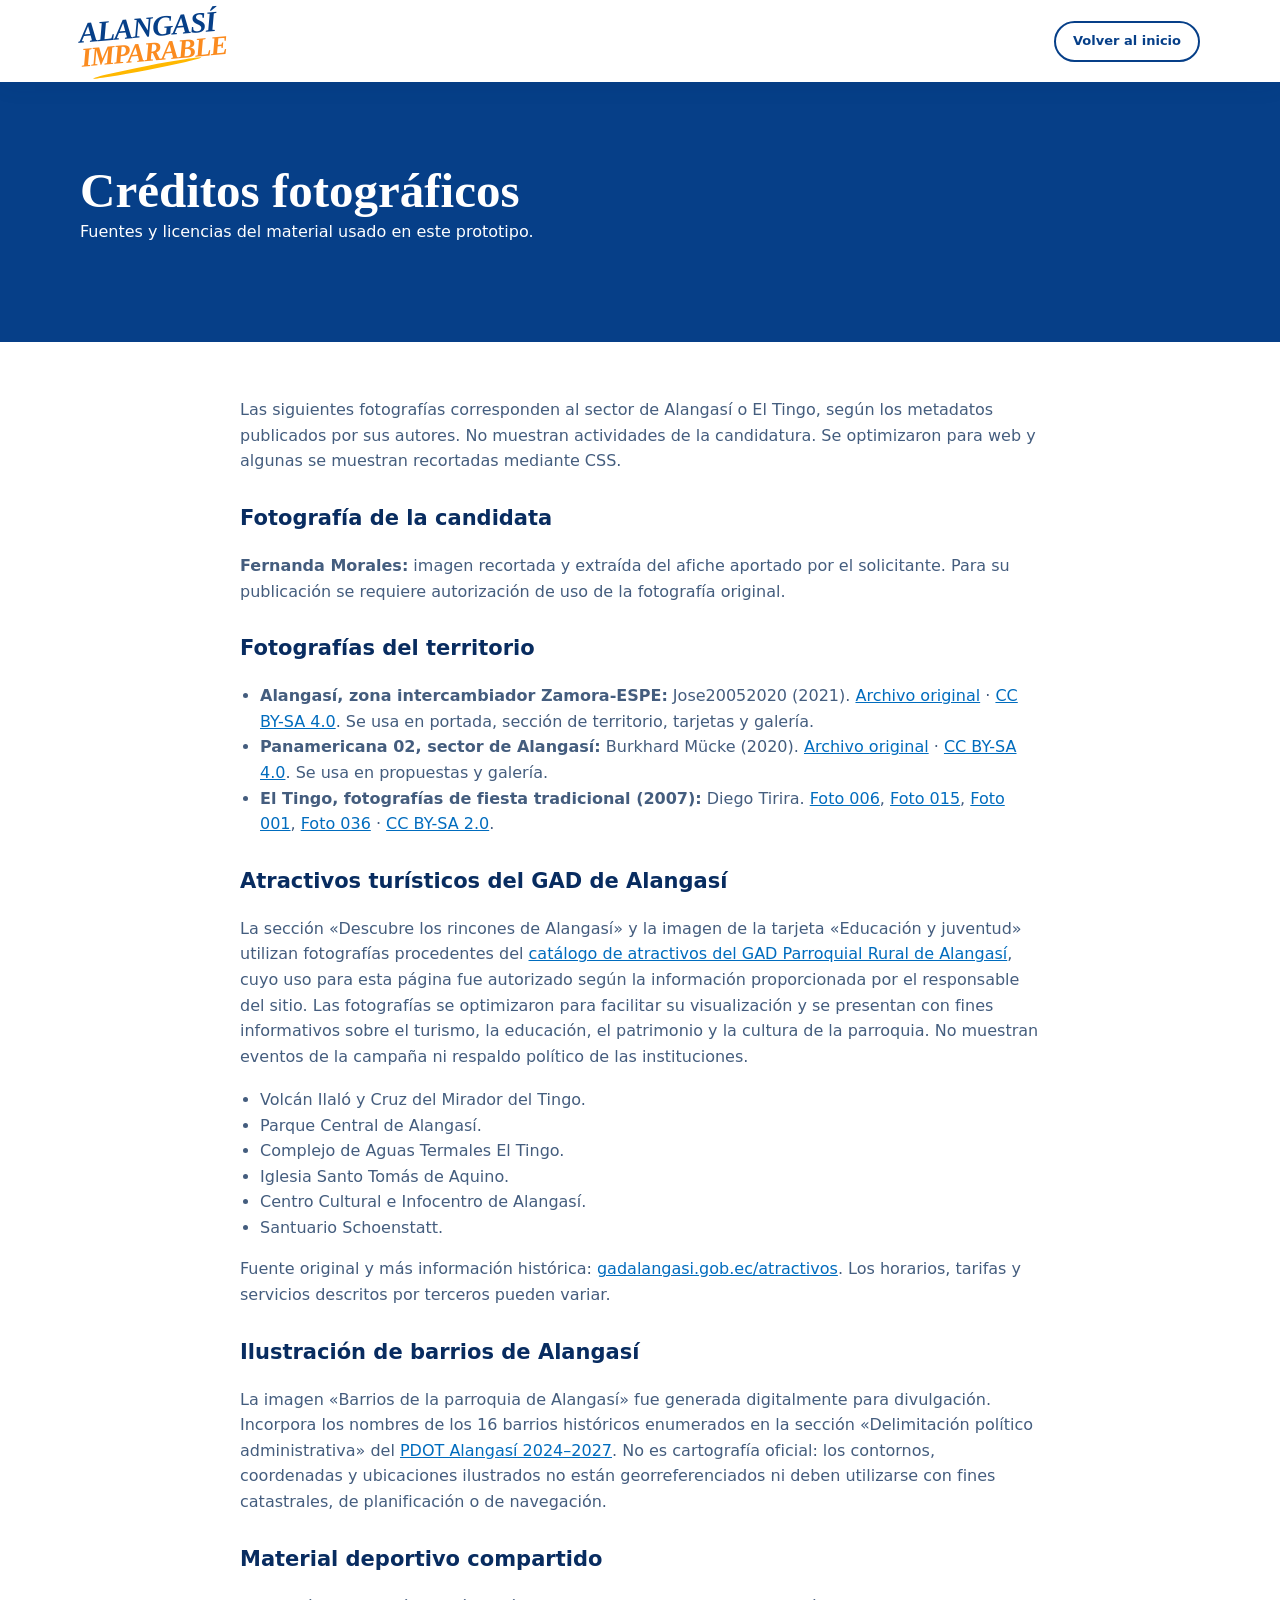
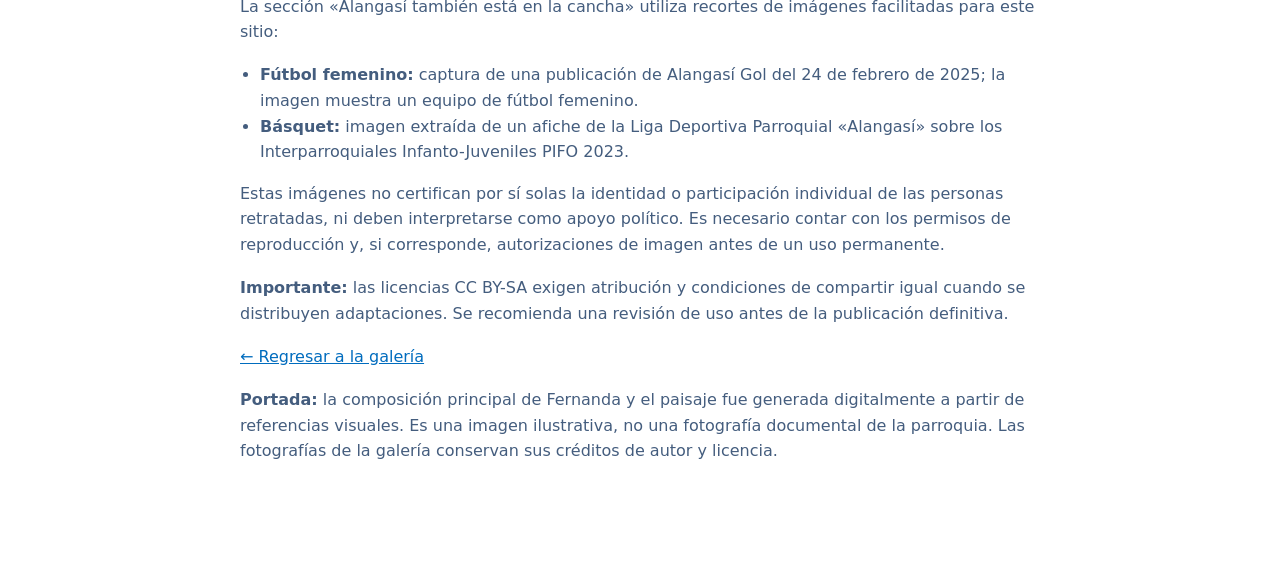
==== commit 9edc3084: "feat: publicar mapa ilustrativo y directorio de barrios de Alangasí" ====
--- a/creditos.html
+++ b/creditos.html
@@ -1 +1 @@
-<!doctype html><html lang="es-EC"><head><meta charset="UTF-8"><meta name="viewport" content="width=device-width,initial-scale=1"><title>Créditos fotográficos | Fernanda Morales</title><link rel="stylesheet" href="styles.css"></head><body><header class="site-header"><div class="container nav-wrap"><a href="index.html#inicio" class="brand"><span>ALANGASÍ</span><strong>IMPARABLE</strong><i></i></a><a href="index.html" class="btn btn-outline small">Volver al inicio</a></div></header><section class="subpage-hero"><div class="container"><h1>Créditos fotográficos</h1><p>Fuentes y licencias del material usado en este prototipo.</p></div></section><main class="container legal"><p>Las siguientes fotografías corresponden al sector de Alangasí o El Tingo, según los metadatos publicados por sus autores. No muestran actividades de la candidatura. Se optimizaron para web y algunas se muestran recortadas mediante CSS.</p><h2>Fotografía de la candidata</h2><p><strong>Fernanda Morales:</strong> imagen recortada y extraída del afiche aportado por el solicitante. Para su publicación se requiere autorización de uso de la fotografía original.</p><h2>Fotografías del territorio</h2><ul><li><strong>Alangasí, zona intercambiador Zamora-ESPE:</strong> Jose20052020 (2021). <a href="https://commons.wikimedia.org/wiki/File:Alangasi_zona_hipermarket.jpg" target="_blank" rel="noopener noreferrer">Archivo original</a> · <a href="https://creativecommons.org/licenses/by-sa/4.0/" target="_blank" rel="noopener noreferrer">CC BY-SA 4.0</a>. Se usa en portada, sección de territorio, tarjetas y galería.</li><li><strong>Panamericana 02, sector de Alangasí:</strong> Burkhard Mücke (2020). <a href="https://commons.wikimedia.org/wiki/File:Panamericana_02.jpg" target="_blank" rel="noopener noreferrer">Archivo original</a> · <a href="https://creativecommons.org/licenses/by-sa/4.0/" target="_blank" rel="noopener noreferrer">CC BY-SA 4.0</a>. Se usa en propuestas y galería.</li><li><strong>El Tingo, fotografías de fiesta tradicional (2007):</strong> Diego Tirira. <a href="https://commons.wikimedia.org/wiki/File:P_El_Tingo_0706_006_(17198354539).jpg" target="_blank" rel="noopener noreferrer">Foto 006</a>, <a href="https://commons.wikimedia.org/wiki/File:P_El_Tingo_0706_015_(17198350459).jpg" target="_blank" rel="noopener noreferrer">Foto 015</a>, <a href="https://commons.wikimedia.org/wiki/File:P_El_Tingo_0706_001_(17358634136).jpg" target="_blank" rel="noopener noreferrer">Foto 001</a>, <a href="https://commons.wikimedia.org/wiki/File:P_El_Tingo_0706_036_(17382595662).jpg" target="_blank" rel="noopener noreferrer">Foto 036</a> · <a href="https://creativecommons.org/licenses/by-sa/2.0/" target="_blank" rel="noopener noreferrer">CC BY-SA 2.0</a>.</li></ul><h2>Atractivos turísticos del GAD de Alangasí</h2><p>La sección «Descubre los rincones de Alangasí» y la imagen de la tarjeta «Educación y juventud» utilizan fotografías procedentes del <a href="https://gadalangasi.gob.ec/atractivos/" target="_blank" rel="noopener noreferrer">catálogo de atractivos del GAD Parroquial Rural de Alangasí</a>, cuyo uso para esta página fue autorizado según la información proporcionada por el responsable del sitio. Las fotografías se optimizaron para facilitar su visualización y se presentan con fines informativos sobre el turismo, la educación, el patrimonio y la cultura de la parroquia. No muestran eventos de la campaña ni respaldo político de las instituciones.</p><ul><li>Volcán Ilaló y Cruz del Mirador del Tingo.</li><li>Parque Central de Alangasí.</li><li>Complejo de Aguas Termales El Tingo.</li><li>Iglesia Santo Tomás de Aquino.</li><li>Centro Cultural e Infocentro de Alangasí.</li><li>Santuario Schoenstatt.</li></ul><p>Fuente original y más información histórica: <a href="https://gadalangasi.gob.ec/atractivos/" target="_blank" rel="noopener noreferrer">gadalangasi.gob.ec/atractivos</a>. Los horarios, tarifas y servicios descritos por terceros pueden variar.</p><h2>Material deportivo compartido</h2><p>La sección «Alangasí también está en la cancha» utiliza recortes de imágenes facilitadas para este sitio:</p><ul><li><strong>Fútbol femenino:</strong> captura de una publicación de Alangasí Gol del 24 de febrero de 2025; la imagen muestra un equipo de fútbol femenino.</li><li><strong>Básquet:</strong> imagen extraída de un afiche de la Liga Deportiva Parroquial «Alangasí» sobre los Interparroquiales Infanto-Juveniles PIFO 2023.</li></ul><p>Estas imágenes no certifican por sí solas la identidad o participación individual de las personas retratadas, ni deben interpretarse como apoyo político. Es necesario contar con los permisos de reproducción y, si corresponde, autorizaciones de imagen antes de un uso permanente.</p><p><strong>Importante:</strong> las licencias CC BY-SA exigen atribución y condiciones de compartir igual cuando se distribuyen adaptaciones. Se recomienda una revisión de uso antes de la publicación definitiva.</p><p><a href="index.html#galeria">← Regresar a la galería</a></p><p><strong>Portada:</strong> la composición principal de Fernanda y el paisaje fue generada digitalmente a partir de referencias visuales. Es una imagen ilustrativa, no una fotografía documental de la parroquia. Las fotografías de la galería conservan sus créditos de autor y licencia.</p></main></body></html>+<!doctype html><html lang="es-EC"><head><meta charset="UTF-8"><meta name="viewport" content="width=device-width,initial-scale=1"><title>Créditos fotográficos | Fernanda Morales</title><link rel="stylesheet" href="styles.css"></head><body><header class="site-header"><div class="container nav-wrap"><a href="index.html#inicio" class="brand"><span>ALANGASÍ</span><strong>IMPARABLE</strong><i></i></a><a href="index.html" class="btn btn-outline small">Volver al inicio</a></div></header><section class="subpage-hero"><div class="container"><h1>Créditos fotográficos</h1><p>Fuentes y licencias del material usado en este prototipo.</p></div></section><main class="container legal"><p>Las siguientes fotografías corresponden al sector de Alangasí o El Tingo, según los metadatos publicados por sus autores. No muestran actividades de la candidatura. Se optimizaron para web y algunas se muestran recortadas mediante CSS.</p><h2>Fotografía de la candidata</h2><p><strong>Fernanda Morales:</strong> imagen recortada y extraída del afiche aportado por el solicitante. Para su publicación se requiere autorización de uso de la fotografía original.</p><h2>Fotografías del territorio</h2><ul><li><strong>Alangasí, zona intercambiador Zamora-ESPE:</strong> Jose20052020 (2021). <a href="https://commons.wikimedia.org/wiki/File:Alangasi_zona_hipermarket.jpg" target="_blank" rel="noopener noreferrer">Archivo original</a> · <a href="https://creativecommons.org/licenses/by-sa/4.0/" target="_blank" rel="noopener noreferrer">CC BY-SA 4.0</a>. Se usa en portada, sección de territorio, tarjetas y galería.</li><li><strong>Panamericana 02, sector de Alangasí:</strong> Burkhard Mücke (2020). <a href="https://commons.wikimedia.org/wiki/File:Panamericana_02.jpg" target="_blank" rel="noopener noreferrer">Archivo original</a> · <a href="https://creativecommons.org/licenses/by-sa/4.0/" target="_blank" rel="noopener noreferrer">CC BY-SA 4.0</a>. Se usa en propuestas y galería.</li><li><strong>El Tingo, fotografías de fiesta tradicional (2007):</strong> Diego Tirira. <a href="https://commons.wikimedia.org/wiki/File:P_El_Tingo_0706_006_(17198354539).jpg" target="_blank" rel="noopener noreferrer">Foto 006</a>, <a href="https://commons.wikimedia.org/wiki/File:P_El_Tingo_0706_015_(17198350459).jpg" target="_blank" rel="noopener noreferrer">Foto 015</a>, <a href="https://commons.wikimedia.org/wiki/File:P_El_Tingo_0706_001_(17358634136).jpg" target="_blank" rel="noopener noreferrer">Foto 001</a>, <a href="https://commons.wikimedia.org/wiki/File:P_El_Tingo_0706_036_(17382595662).jpg" target="_blank" rel="noopener noreferrer">Foto 036</a> · <a href="https://creativecommons.org/licenses/by-sa/2.0/" target="_blank" rel="noopener noreferrer">CC BY-SA 2.0</a>.</li></ul><h2>Atractivos turísticos del GAD de Alangasí</h2><p>La sección «Descubre los rincones de Alangasí» y la imagen de la tarjeta «Educación y juventud» utilizan fotografías procedentes del <a href="https://gadalangasi.gob.ec/atractivos/" target="_blank" rel="noopener noreferrer">catálogo de atractivos del GAD Parroquial Rural de Alangasí</a>, cuyo uso para esta página fue autorizado según la información proporcionada por el responsable del sitio. Las fotografías se optimizaron para facilitar su visualización y se presentan con fines informativos sobre el turismo, la educación, el patrimonio y la cultura de la parroquia. No muestran eventos de la campaña ni respaldo político de las instituciones.</p><ul><li>Volcán Ilaló y Cruz del Mirador del Tingo.</li><li>Parque Central de Alangasí.</li><li>Complejo de Aguas Termales El Tingo.</li><li>Iglesia Santo Tomás de Aquino.</li><li>Centro Cultural e Infocentro de Alangasí.</li><li>Santuario Schoenstatt.</li></ul><p>Fuente original y más información histórica: <a href="https://gadalangasi.gob.ec/atractivos/" target="_blank" rel="noopener noreferrer">gadalangasi.gob.ec/atractivos</a>. Los horarios, tarifas y servicios descritos por terceros pueden variar.</p><h2>Ilustración de barrios de Alangasí</h2><p>La imagen «Barrios de la parroquia de Alangasí» fue generada digitalmente para divulgación. Incorpora los nombres de los 16 barrios históricos enumerados en la sección «Delimitación político administrativa» del <a href="https://gadalangasi.gob.ec/wp-content/uploads/2025/09/PDOT-ALANGASI-2024-2027.pdf" target="_blank" rel="noopener noreferrer">PDOT Alangasí 2024–2027</a>. No es cartografía oficial: los contornos, coordenadas y ubicaciones ilustrados no están georreferenciados ni deben utilizarse con fines catastrales, de planificación o de navegación.</p><h2>Material deportivo compartido</h2><p>La sección «Alangasí también está en la cancha» utiliza recortes de imágenes facilitadas para este sitio:</p><ul><li><strong>Fútbol femenino:</strong> captura de una publicación de Alangasí Gol del 24 de febrero de 2025; la imagen muestra un equipo de fútbol femenino.</li><li><strong>Básquet:</strong> imagen extraída de un afiche de la Liga Deportiva Parroquial «Alangasí» sobre los Interparroquiales Infanto-Juveniles PIFO 2023.</li></ul><p>Estas imágenes no certifican por sí solas la identidad o participación individual de las personas retratadas, ni deben interpretarse como apoyo político. Es necesario contar con los permisos de reproducción y, si corresponde, autorizaciones de imagen antes de un uso permanente.</p><p><strong>Importante:</strong> las licencias CC BY-SA exigen atribución y condiciones de compartir igual cuando se distribuyen adaptaciones. Se recomienda una revisión de uso antes de la publicación definitiva.</p><p><a href="index.html#galeria">← Regresar a la galería</a></p><p><strong>Portada:</strong> la composición principal de Fernanda y el paisaje fue generada digitalmente a partir de referencias visuales. Es una imagen ilustrativa, no una fotografía documental de la parroquia. Las fotografías de la galería conservan sus créditos de autor y licencia.</p></main></body></html>
--- a/styles.css
+++ b/styles.css
@@ -535,3 +535,59 @@
   .tourism-dialog-details h2{font-size:28px}
   .tourism-dialog-details>p{font-size:13px}
 }
+
+
+/* Mapa ilustrativo de barrios: presentación editorial y visualización ampliada */
+.neighborhoods{position:relative;overflow:hidden;background:linear-gradient(160deg,#eaf5ff 0%,#f6fbff 48%,#fff 100%)}
+.neighborhoods:before{content:"";position:absolute;width:470px;height:470px;right:-150px;top:-170px;border-radius:50%;background:radial-gradient(circle,rgba(255,162,55,.11),transparent 72%);pointer-events:none}
+.neighborhoods-heading{position:relative;margin:0 0 36px;max-width:880px}
+.neighborhoods-heading .section-script{font-size:clamp(36px,4.1vw,58px);line-height:1.1;margin:12px 0 14px}
+.neighborhoods-heading>p{font-size:16px;color:#49617d;line-height:1.7;margin:0}
+.neighborhoods-showcase{display:grid;grid-template-columns:minmax(0,1.1fr) minmax(0,.9fr);gap:30px;align-items:stretch}
+.neighborhoods-map-frame{border:1px solid #e3eefa;border-radius:27px;background:#fff;padding:14px;box-shadow:0 18px 44px rgba(6,63,136,.11);min-width:0}
+.neighborhoods-image-button{position:relative;width:100%;border:0;border-radius:18px;overflow:hidden;background:#ecf4ff;display:block;padding:0;cursor:zoom-in}
+.neighborhoods-image-button img{display:block;width:100%;height:auto;max-height:700px;object-fit:contain;object-position:center}
+.neighborhoods-expand{position:absolute;right:15px;bottom:15px;display:inline-flex;align-items:center;gap:8px;padding:11px 16px;border-radius:999px;background:rgba(255,255,255,.96);color:#063f88;box-shadow:0 8px 24px rgba(6,63,136,.18);font-size:12px;font-weight:800;transition:transform .15s}
+.neighborhoods-image-button:hover .neighborhoods-expand{transform:translateY(-3px)}
+.neighborhoods-expand svg{width:16px;height:16px}
+.neighborhoods-image-caption{display:flex;gap:8px;align-items:center;padding:14px 7px 2px;font-size:11px;font-weight:700;color:#587495}
+.neighborhoods-image-caption svg{width:15px;height:15px;color:var(--orange)}
+.neighborhoods-details{display:flex;flex-direction:column;align-items:stretch;justify-content:center;min-width:0;padding:26px 12px 28px}
+.neighborhoods-kicker{font-size:11px;color:#096fc2;letter-spacing:2px;font-weight:800}
+.neighborhoods-details h3{color:#073d7f;font-size:clamp(27px,2.6vw,39px);line-height:1.18;margin:16px 0 18px;letter-spacing:-1.1px}
+.neighborhoods-details>p{color:#546b87;font-size:15px;line-height:1.75;margin:0 0 21px}
+.neighborhoods-stat{display:flex;align-items:center;gap:17px;border:1px solid #d5e7fa;border-radius:21px;padding:18px 22px;background:#fff;box-shadow:0 9px 26px rgba(6,63,136,.045)}
+.neighborhoods-stat strong{font:700 66px/.85 "Kalam",cursive;color:var(--orange)}
+.neighborhoods-stat span{display:flex;flex-direction:column;gap:3px}
+.neighborhoods-stat b{font-size:17px;color:#063f88}
+.neighborhoods-stat small{font-size:12px;line-height:1.45;color:#6481a1}
+.neighborhoods-details-actions{display:flex;flex-wrap:wrap;margin:24px 0 12px}
+.neighborhoods-directory{border-top:1px solid #dceaf6;border-bottom:1px solid #dceaf6;margin-top:8px}
+.neighborhoods-directory summary{list-style:none;display:flex;align-items:center;justify-content:space-between;gap:12px;font-size:13px;font-weight:800;color:var(--blue);cursor:pointer;padding:18px 0}
+.neighborhoods-directory summary::-webkit-details-marker{display:none}
+.neighborhoods-directory summary svg{width:17px;height:17px;transition:transform .18s}
+.neighborhoods-directory[open] summary svg{transform:rotate(90deg)}
+.neighborhoods-directory ol{display:grid;grid-template-columns:repeat(2,minmax(0,1fr));column-gap:12px;row-gap:9px;list-style:none;padding:0 0 19px;margin:0}
+.neighborhoods-directory li{display:flex;align-items:flex-start;gap:8px;font-size:11px;line-height:1.4;color:#3c5b7b}
+.neighborhoods-directory li span{font-size:10px;font-weight:800;color:var(--orange)}
+.neighborhoods-source{display:flex;align-items:flex-start;gap:9px;font-size:11px;line-height:1.6;color:#68809a;margin-top:19px}
+.neighborhoods-source svg{width:16px;height:16px;color:#12885a}
+.neighborhoods-source a{text-decoration:underline;text-underline-offset:2px;color:#07549b}
+.neighborhoods-warning{font-size:12px;color:#5b7290;line-height:1.65;border-left:4px solid var(--orange);background:rgba(255,255,255,.84);padding:14px 18px;border-radius:0 14px 14px 0;margin:22px 0 0}
+.neighborhoods-territory-cta{color:#fff;border-color:rgba(255,255,255,.7);background:rgba(255,255,255,.1);margin-left:6px}
+.neighborhoods-territory-cta:hover{background:rgba(255,255,255,.18)}
+.neighborhoods-modal{max-width:1180px;width:calc(100% - 32px);max-height:94dvh;overflow:auto;padding:0;border-radius:24px}
+.neighborhoods-modal-layout{display:grid;grid-template-columns:minmax(0,1.25fr) minmax(290px,.75fr);min-height:440px}
+.neighborhoods-modal-image-wrap{background:#e8f2fa;display:flex;justify-content:center;align-items:flex-start;overflow:auto;max-height:90dvh;padding:10px}
+.neighborhoods-modal-image-wrap img{width:auto;height:auto;max-width:100%;max-height:calc(90dvh - 20px);display:block;object-fit:contain;transition:max-width .1s,max-height .1s}
+.neighborhoods-modal-image-wrap.is-zoomed{justify-content:flex-start;align-items:flex-start}
+.neighborhoods-modal-image-wrap.is-zoomed img{max-width:none;max-height:none;min-width:130%;width:130%}
+.neighborhoods-modal-sidebar{padding:57px 30px 30px;display:flex;flex-direction:column;align-items:flex-start;gap:14px;background:#fff}
+.neighborhoods-modal-sidebar h2{margin:0;font-size:clamp(30px,3vw,43px);line-height:1.2}
+.neighborhoods-modal-sidebar p{font-size:13px;line-height:1.75;color:#456585;margin:0}
+.neighborhoods-modal-sidebar .neighborhoods-modal-pill{font-size:12px;font-weight:800;color:#07579b;background:#e9f5ff;border-radius:999px;padding:8px 14px}
+.neighborhoods-modal .dialog-close{z-index:10;right:17px;top:17px;box-shadow:0 4px 13px rgba(0,0,0,.1)}
+.neighborhoods-zoom{margin-top:auto}
+.neighborhoods-close-text{background:transparent;color:var(--blue);border:0;text-decoration:underline;font-weight:800;font-size:12px;padding:7px 0}
+@media(max-width:900px){.neighborhoods-showcase{grid-template-columns:1fr}.neighborhoods-map-frame{max-width:710px;margin-inline:auto;width:100%}.neighborhoods-details{padding:20px 4px}.neighborhoods-modal-layout{grid-template-columns:1fr}.neighborhoods-modal-image-wrap{max-height:63dvh}.neighborhoods-modal-image-wrap img{max-height:61dvh}.neighborhoods-modal-sidebar{padding:26px 24px 29px}}
+@media(max-width:600px){.neighborhoods-heading{margin-bottom:23px}.neighborhoods-heading>p{font-size:14px}.neighborhoods-map-frame{padding:9px;border-radius:18px}.neighborhoods-image-button{border-radius:11px}.neighborhoods-expand{right:9px;bottom:9px;padding:8px 12px;font-size:11px}.neighborhoods-details{padding:18px 2px}.neighborhoods-stat strong{font-size:53px}.neighborhoods-stat b{font-size:15px}.neighborhoods-directory ol{grid-template-columns:1fr 1fr}.neighborhoods-modal{width:calc(100% - 14px);max-height:95dvh;border-radius:17px}.neighborhoods-modal-image-wrap{max-height:52dvh}.neighborhoods-modal-image-wrap img{max-height:50dvh}.neighborhoods-modal-sidebar{padding:24px 20px 27px}.neighborhoods-modal-sidebar h2{font-size:30px}.neighborhoods-territory-cta{margin-top:9px;margin-left:0}}
